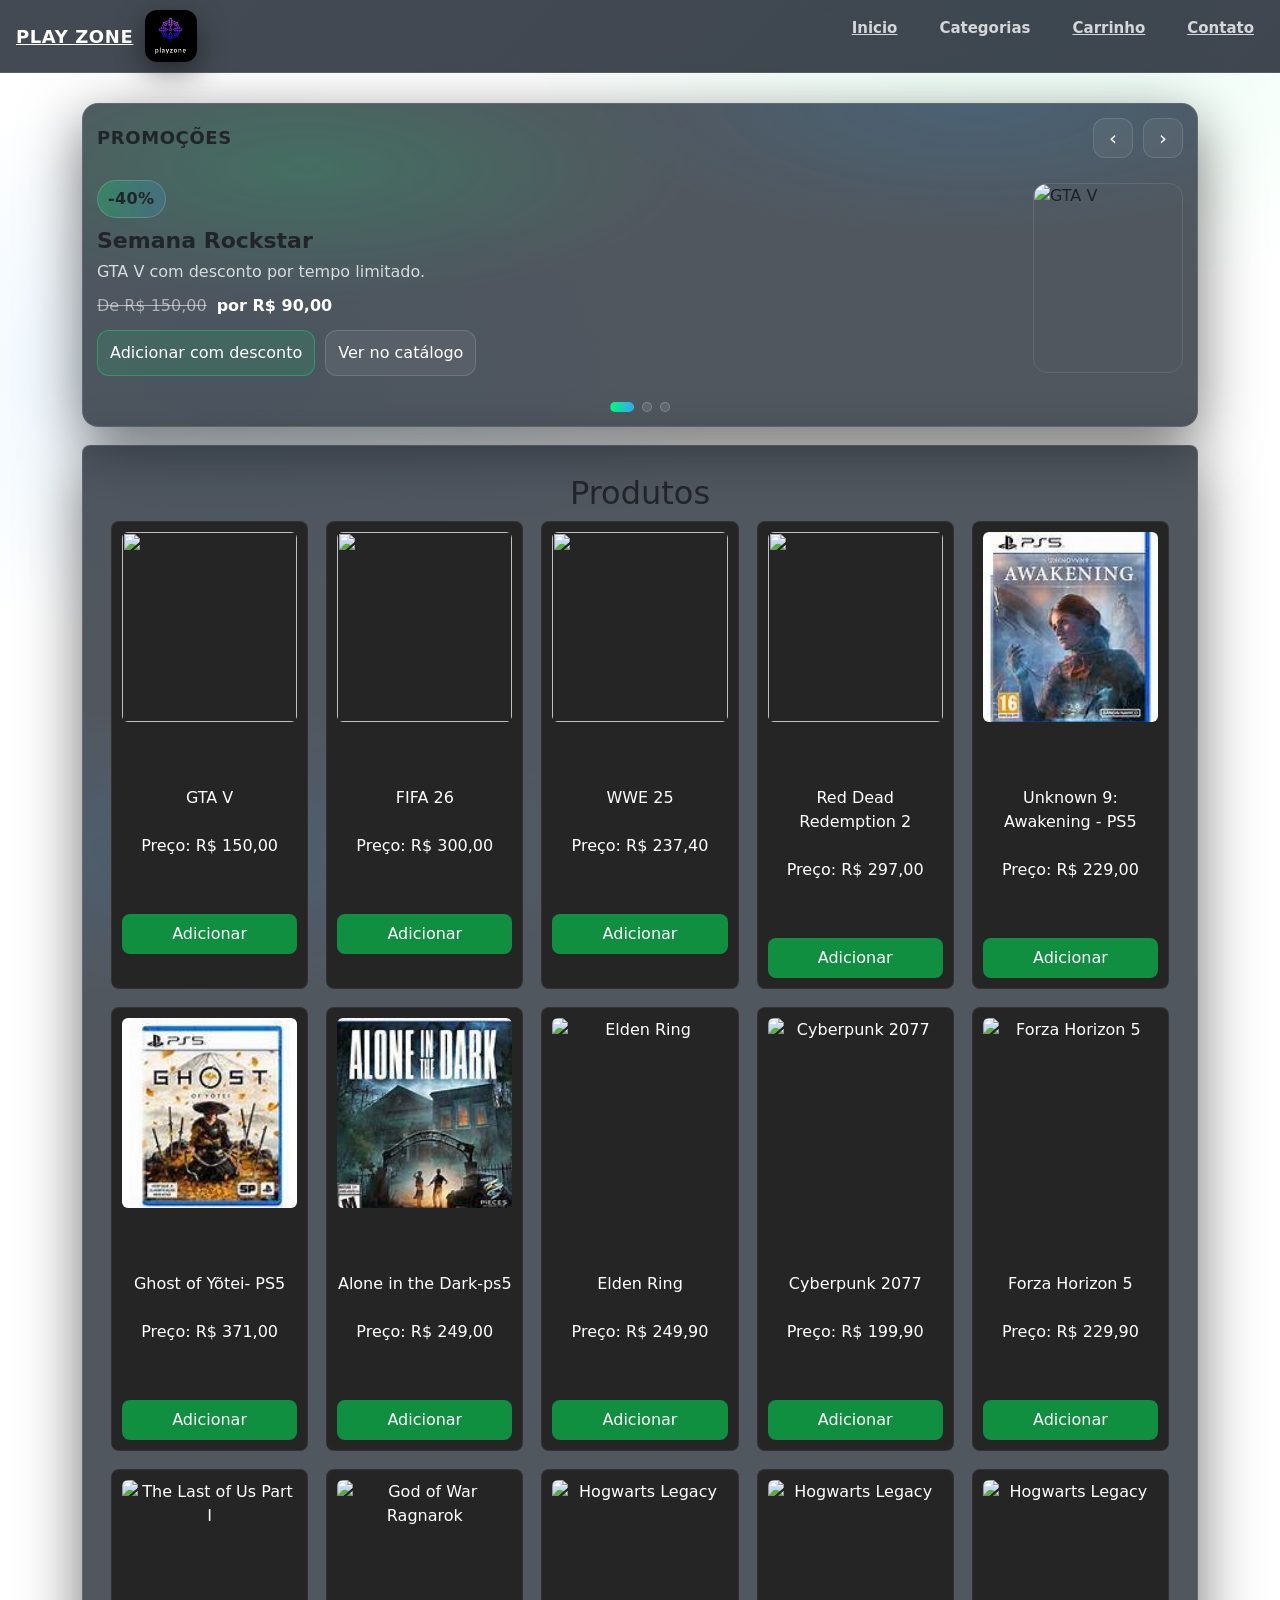
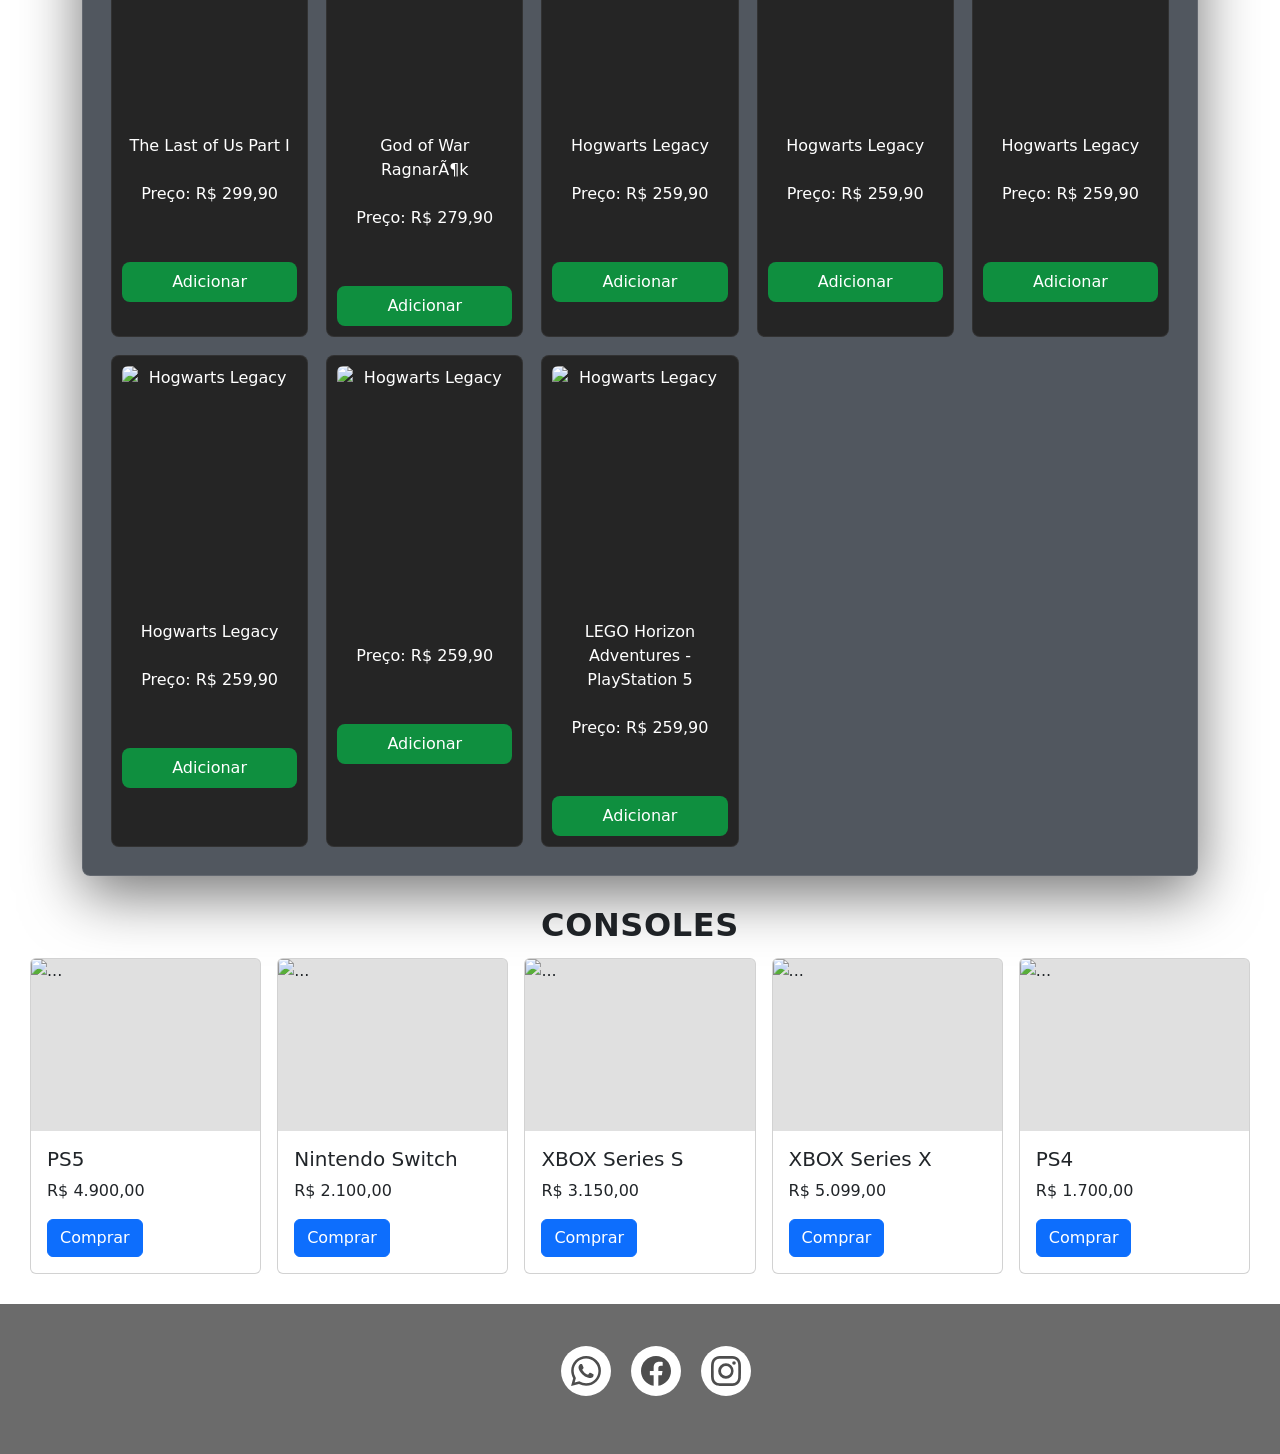
==== ativis.html @ 7864e2f7 "Iniciando" ====
<!DOCTYPE html>
<html lang="pt-BR">
<head>
<meta charset="UTF-8">
<title>GameStore</title>
<link rel="stylesheet" href="ativis.css">
<script defer src="cart.js"></script>
<script defer src="ativis.js" ></script>
<link href="https://cdn.jsdelivr.net/npm/bootstrap@5.3.8/dist/css/bootstrap.min.css" rel="stylesheet" integrity="sha384-sRIl4kxILFvY47J16cr9ZwB07vP4J8+LH7qKQnuqkuIAvNWLzeN8tE5YBujZqJLB" crossorigin="anonymous">
<script src="https://cdn.jsdelivr.net/npm/bootstrap@5.3.8/dist/js/bootstrap.bundle.min.js" integrity="sha384-FKyoEForCGlyvwx9Hj09JcYn3nv7wiPVlz7YYwJrWVcXK/BmnVDxM+D2scQbITxI" crossorigin="anonymous"></script>
</head>
<body>

<header class="header">
  <nav class="nav">
    
    <button class="Hamburger" type="button" aria-label="Abrir menu" aria-expanded="false" aria-controls="nav-list">
      <span></span>
      <span></span>
      <span></span>
    </button>

    <div class="brand">
      <a href="ativis.html" class="logo">Play Zone</a>
      <img class="logo2" src="WhatsApp Image 2026-03-19 at 15.00.08.jpeg" alt="Logo GameStore">
    </div>

    <ul class="nav-list" id="nav-list">
      <li><a href="ativis.html" class="nav-lista"><strong>Inicio</strong></a></li>
      <li class="nav-dropdown">
        <button class="nav-lista nav-dd-trigger" type="button" aria-expanded="false" aria-controls="cat-menu" aria-haspopup="menu">
          <strong>Categorias</strong>
        </button>
        <ul class="nav-dd" id="cat-menu" role="menu" aria-label="Categorias">
          <li role="none"><a role="menuitem" href="#produtos" class="nav-dd-item">Jogos</a></li>
          <li role="none"><a role="menuitem" href="#consoles" class="nav-dd-item">Consoles</a></li>
        </ul>
      </li>
      <li><a href="carrinho.html" class="nav-lista"><strong>Carrinho</strong> <span class="cart-badge" id="cartCount" aria-live="polite"></span></a></li>
      <li><a href="#" class="nav-lista"><strong>Contato</strong></a></li>
    </ul>

  </nav>
</header>


<main class="container">
  <div class="home-stack">
    <section class="promo" aria-label="Promoções" data-promo-carousel>
      <div class="promo-head">
        <h2 class="promo-title">Promo&ccedil;&otilde;es</h2>
        <div class="promo-controls">
          <button class="promo-nav" type="button" data-action="prev" aria-label="Promoção anterior">‹</button>
          <button class="promo-nav" type="button" data-action="next" aria-label="Próxima promoção">›</button>
        </div>
      </div>

      <div class="promo-viewport">
        <div class="promo-track">
          <article class="promo-slide" aria-roledescription="slide">
            <div class="promo-copy">
              <div class="promo-badge">-40%</div>
              <h3 class="promo-h">Semana Rockstar</h3>
              <p class="promo-p">GTA V com desconto por tempo limitado.</p>
              <p class="promo-price"><span class="promo-from">De R$ 150,00</span> <span class="promo-to">por R$ 90,00</span></p>
              <div class="promo-ctas">
                <button class="promo-cta" type="button" onclick="Cart.addItem('GTA V', 90)">Adicionar com desconto</button>
                <a class="promo-cta promo-cta-secondary" href="#produtos">Ver no cat&aacute;logo</a>
              </div>
            </div>
            <img class="promo-img" src="https://th.bing.com/th/id/OPHS.RJTm7oN3v298Fw474C474?w=172&h=220&c=17&pid=21.1" alt="GTA V" loading="lazy" />
          </article>

          <article class="promo-slide" aria-roledescription="slide">
            <div class="promo-copy">
              <div class="promo-badge">-25%</div>
              <h3 class="promo-h">Modo Competitivo</h3>
              <p class="promo-p">FIFA 26 na semana de lançamento.</p>
              <p class="promo-price"><span class="promo-from">De R$ 300,00</span> <span class="promo-to">por R$ 225,00</span></p>
              <div class="promo-ctas">
                <button class="promo-cta" type="button" onclick="Cart.addItem('FIFA 26', 225)">Adicionar com desconto</button>
                <a class="promo-cta promo-cta-secondary" href="#produtos">Ver no cat&aacute;logo</a>
              </div>
            </div>
            <img class="promo-img" src="https://th.bing.com/th/id/OPHS.1DvQjWfv28puPw474C474?w=170&h=220&c=17&pid=21.1" alt="FIFA 26" loading="lazy" />
          </article>

          <article class="promo-slide" aria-roledescription="slide">
            <div class="promo-copy">
              <div class="promo-badge">-50%</div>
              <h3 class="promo-h">Velho Oeste</h3>
              <p class="promo-p">Red Dead Redemption 2 com metade do pre&ccedil;o.</p>
              <p class="promo-price"><span class="promo-from">De R$ 297,00</span> <span class="promo-to">por R$ 148,50</span></p>
              <div class="promo-ctas">
                <button class="promo-cta" type="button" onclick="Cart.addItem('Red Dead Redemption 2', 148.5)">Adicionar com desconto</button>
                <a class="promo-cta promo-cta-secondary" href="#produtos">Ver no cat&aacute;logo</a>
              </div>
            </div>
            <img class="promo-img" src="https://www.bing.com/th?id=OPHS.H4OpGzPu4g7gfQ474C474" alt="Red Dead Redemption 2" loading="lazy" />
          </article>
        </div>
      </div>

      <div class="promo-dots" role="tablist" aria-label="Selecionar promoção">
        <button class="promo-dot" type="button" data-index="0" aria-label="Promoção 1" aria-current="true"></button>
        <button class="promo-dot" type="button" data-index="1" aria-label="Promoção 2"></button>
        <button class="promo-dot" type="button" data-index="2" aria-label="Promoção 3"></button>
      </div>
    </section>

    <section class="card" id="produtos">
        <h2>Produtos</h2>
        
        <div class="produtos">
        
        <div class="produto">
        <img src="https://th.bing.com/th/id/OPHS.RJTm7oN3v298Fw474C474?w=172&h=220&c=17&pid=21.1">
        <br> <br>
        <p>GTA V</p>
        <p>Preço: R$ 150,00</p>
        <br> 
        <button onclick="Cart.addItem('GTA V',150)" >Adicionar</button>
        </div>
        
        <div class="produto">
        <img src="https://th.bing.com/th/id/OPHS.1DvQjWfv28puPw474C474?w=170&h=220&c=17&pid=21.1">
        <br> <br>
        <p>FIFA 26</p>
        <p>Preço: R$ 300,00</p>
        <br>
        <button onclick="Cart.addItem('FIFA 26',300)">Adicionar</button>
        </div>
        
        <div class="produto">
        <img src="https://www.bing.com/th?id=OPHS.lLi7DupbcouinA474C474">
        <br> <br>
        <p>WWE 25</p>
        <p>Preço: R$ 237,40</p>
        <br> 
        <button onclick="Cart.addItem('WWE 25',237.40)">Adicionar</button>
        </div>
        
        <div class="produto">
        <img src="https://www.bing.com/th?id=OPHS.H4OpGzPu4g7gfQ474C474">
        <br> <br>
        <p>Red Dead Redemption 2</p>
        <p>Preço: R$ 297,00</p>
        <br> 
        <button onclick="Cart.addItem('Red Dead Redemption 2',297)">Adicionar</button>
        </div>
        

        <div class="produto">
            <img src="[data-uri]">
            <br> <br>
            <p> Unknown 9: Awakening - PS5</p>
            <p>Preço: R$ 229,00</p>
            <br> 
            <button onclick="Cart.addItem('Unknown 9: Awakening - PS5',229)">Adicionar</button>
            </div>


            <div class="produto">
                <img src="[data-uri]">
                <br> <br>
                <p> Ghost of Yõtei-
                     PS5</p>
                <p>Preço: R$ 371,00</p>
                <br> 
                <button onclick="Cart.addItem('Ghost of Yotei - PS5',371)">Adicionar</button>
                </div>



                <div class="produto">
                    <img src="[data-uri]">
                    <br> <br>
                    <p> Alone in the Dark-ps5</p>
                    <p>Preço: R$ 249,00</p>
                    <br> 
                    <button onclick="Cart.addItem('Alone in the Dark - PS5',249)">Adicionar</button>
                    </div>

                    <div class="produto">
                        <img src="https://th.bing.com/th/id/OPHS.FWSzVC7ac26D6Q474C474?w=248&h=248&o=5&pid=21.1" alt="Elden Ring" loading="lazy">
                        <br> <br>
                        <p>Elden Ring</p>
                        <p>Preço: R$ 249,90</p>
                        <br>
                        <button onclick="Cart.addItem('Elden Ring',249.9)">Adicionar</button>
                    </div>

                    <div class="produto">
                        <img src="https://th.bing.com/th/id/OPHS.QNupgrt8GrXCGA474C474?w=181&h=220&c=17&pid=21.1" alt="Cyberpunk 2077" loading="lazy">
                        <br> <br>
                        <p>Cyberpunk 2077</p>
                        <p>Preço: R$ 199,90</p>
                        <br>
                        <button onclick="Cart.addItem('Cyberpunk 2077',199.9)">Adicionar</button>
                    </div>

                    <div class="produto">
                        <img src="https://th.bing.com/th/id/OPHS.94vdGfs1CRT8Bw474C474?w=172&h=220&c=17&pid=21.1" alt="Forza Horizon 5" loading="lazy">
                        <br> <br>
                        <p>Forza Horizon 5</p>
                        <p>Preço: R$ 229,90</p>
                        <br>
                        <button onclick="Cart.addItem('Forza Horizon 5',229.9)">Adicionar</button>
                    </div>

                    <div class="produto">
                        <img src="https://th.bing.com/th/id/OPHS.qIrYIp75w0DZzQ474C474?w=181&h=220&c=17&pid=21.1" alt="The Last of Us Part I" loading="lazy">
                        <br> <br>
                        <p>The Last of Us Part I</p>
                        <p>Preço: R$ 299,90</p>
                        <br>
                        <button onclick="Cart.addItem('The Last of Us Part I',299.9)">Adicionar</button>
                    </div>

                    <div class="produto">
                        <img src="https://th.bing.com/th/id/OPHS.TacuCE4y0vRiBw474C474?w=248&h=248&c=17&o=5&pid=21.1" alt="God of War Ragnarok" loading="lazy">
                        <br> <br>
                        <p>God of War RagnarÃ¶k</p>
                        <p>Preço: R$ 279,90</p>
                        <br>
                        <button onclick="Cart.addItem('God of War Ragnarok',279.9)">Adicionar</button>
                    </div>

                    <div class="produto">
                        <img src="https://th.bing.com/th/id/OPHS.Qwj7oxAjKCLbDA474C474?w=174&h=220&c=17&pid=21.1" alt="Hogwarts Legacy" loading="lazy">
                        <br> <br>
                        <p>Hogwarts Legacy</p>
                        <p>Preço: R$ 259,90</p>
                        <br>
                        <button onclick="Cart.addItem('Hogwarts Legacy',259.9)">Adicionar</button>
                    </div>


                    <div class="produto">
                      <img src="https://th.bing.com/th/id/OPHS.KfakAoEcLrdItA474C474?w=165&h=208&c=17&pid=21.1" alt="Hogwarts Legacy" loading="lazy">
                      <br> <br>
                      <p>Hogwarts Legacy</p>
                      <p>Preço: R$ 259,90</p>
                      <br>
                      <button onclick="Cart.addItem('Hogwarts Legacy',259.9)">Adicionar</button>
                  </div>

                    
                  <div class="produto">
                    <img src="https://m.media-amazon.com/images/I/81h2WhI4dtL._AC_SX679_.jpg" alt="Hogwarts Legacy" loading="lazy">
                    <br> <br>
                    <p>Hogwarts Legacy</p>
                    <p>Preço: R$ 259,90</p>
                    <br>
                    <button onclick="Cart.addItem('Hogwarts Legacy',259.9)">Adicionar</button>
                </div>


                <div class="produto">
                  <img src="https://th.bing.com/th/id/OPHS.DYVqiKjwjYZAyg474C474?w=171&h=220&c=17&pid=21.1" alt="Hogwarts Legacy" loading="lazy">
                  <br> <br>
                  <p>Hogwarts Legacy</p>
                  <p>Preço: R$ 259,90</p>
                  <br>
                  <button onclick="Cart.addItem('Hogwarts Legacy',259.9)">Adicionar</button>
              </div>

              <div class="produto">
                <img src="https://th.bing.com/th?id=OPHS.EVWii%2fNp02npCA474C474&w=170&h=220&c=17&pid=21.1" alt="Hogwarts Legacy" loading="lazy">
                <br> <br>
                <p> </p>
                <p>Preço: R$ 259,90</p>
                <br>
                <button onclick="Cart.addItem('Hogwarts Legacy',259.9)">Adicionar</button>
            </div>


            <div class="produto">
              <img src="https://th.bing.com/th/id/OPHS.ELbAVEhWy1vHMA474C474?w=172&h=220&c=17&pid=21.1" alt="Hogwarts Legacy" loading="lazy">
              <br> <br>
              <p>LEGO Horizon Adventures - PlayStation 5</p>
              <p>Preço: R$ 259,90</p>
              <br>
              <button onclick="Cart.addItem('Hogwarts Legacy',259.9)">Adicionar</button>
          </div>




        </div>
        </section>
  </div>
    </main>
    


<section class="consoles" id="consoles">
  <div class="consoles-inner">
  <h2 class="consoles-title">Consoles</h2>

  <div class="consoles-grid">
  <div class="card">
    <img src="https://m.media-amazon.com/images/I/51z1MC364oL._AC_SX679_.jpg" class="card-img-top" alt="...">
    <div class="card-body">
      <h5 class="card-title">PS5</h5>
      <p class="card-text">R$ 4.900,00</p>
      <a href="#" class="btn btn-primary console-buy">Comprar</a>
    </div>
  </div>

  <div class="card">
    <img src="https://m.magazineluiza.com.br/a-static/420x420/console-nintendo-switch-v2-32gb-edicao-mario-bros-wonder-3-meses-assinatura-nintendo-online/esh0p/2067/c48ec43bd60d2ffeeb8990135bcdb0f6.jpeg" class="card-img-top" alt="...">
    <div class="card-body">
      <h5 class="card-title">Nintendo Switch</h5>
      <p class="card-text">R$ 2.100,00</p>
      <a href="#" class="btn btn-primary console-buy">Comprar</a>
    </div>
  </div>


  <div class="card">
    <img src="https://tse1.mm.bing.net/th/id/OIP.qU8rus6t1LAG_-EkGO4fngHaHa?rs=1&pid=ImgDetMain&o=7&rm=3" class="card-img-top" alt="...">
    <div class="card-body">
      <h5 class="card-title">XBOX Series S</h5>
      <p class="card-text">R$ 3.150,00</p>
      <a href="#" class="btn btn-primary console-buy">Comprar</a>
    </div>
  </div>

  <div class="card">
    <img src="https://m.media-amazon.com/images/I/512ulOXnvYL._AC_SX679_.jpg" class="card-img-top" alt="...">
    <div class="card-body">
      <h5 class="card-title">XBOX Series X</h5>
      <p class="card-text">R$ 5.099,00</p>
      <a href="#" class="btn btn-primary console-buy">Comprar</a>
    </div>
  </div>

  <div class="card">
    <img src="https://tse2.mm.bing.net/th/id/OIP.hRAMWGqIYt8NfbNsckcd0AHaD4?rs=1&pid=ImgDetMain&o=7&rm=3" class="card-img-top" alt="...">
    <div class="card-body">
      <h5 class="card-title">PS4</h5>
      <p class="card-text">R$ 1.700,00</p>
      <a href="#" class="btn btn-primary console-buy">Comprar</a>
    </div>
  </div>
  </div>
  </div>
</section>









    <footer class="footer">


      <ul class="example-2">
        <li class="icon-content">
          <a
            data-social="whatsapp"
            aria-label="Whatsapp"
            href="https://api.whatsapp.com/send?phone=+112067101079&amp;text=Save%20this%20to%20your%20Favorites%20-%20@wilsondesouza"
          >
            <div class="filled"></div>
            <svg
              xml:space="preserve"
              viewBox="0 0 24 24"
              class="bi bi-whatsapp"
              fill="currentColor"
              height="24"
              width="24"
              xmlns="http://www.w3.org/2000/svg"
            >
              <path
                fill="currentColor"
                d="M17.472 14.382c-.297-.149-1.758-.867-2.03-.967-.273-.099-.471-.148-.67.15-.197.297-.767.966-.94 1.164-.173.199-.347.223-.644.075-.297-.15-1.255-.463-2.39-1.475-.883-.788-1.48-1.761-1.653-2.059-.173-.297-.018-.458.13-.606.134-.133.298-.347.446-.52.149-.174.198-.298.298-.497.099-.198.05-.371-.025-.52-.075-.149-.669-1.612-.916-2.207-.242-.579-.487-.5-.669-.51-.173-.008-.371-.01-.57-.01-.198 0-.52.074-.792.372-.272.297-1.04 1.016-1.04 2.479 0 1.462 1.065 2.875 1.213 3.074.149.198 2.096 3.2 5.077 4.487.709.306 1.262.489 1.694.625.712.227 1.36.195 1.871.118.571-.085 1.758-.719 2.006-1.413.248-.694.248-1.289.173-1.413-.074-.124-.272-.198-.57-.347m-5.421 7.403h-.004a9.87 9.87 0 01-5.031-1.378l-.361-.214-3.741.982.998-3.648-.235-.374a9.86 9.86 0 01-1.51-5.26c.001-5.45 4.436-9.884 9.888-9.884 2.64 0 5.122 1.03 6.988 2.898a9.825 9.825 0 012.893 6.994c-.003 5.45-4.437 9.884-9.885 9.884m8.413-18.297A11.815 11.815 0 0012.05 0C5.495 0 .16 5.335.157 11.892c0 2.096.547 4.142 1.588 5.945L.057 24l6.305-1.654a11.882 11.882 0 005.683 1.448h.005c6.554 0 11.89-5.335 11.893-11.893a11.821 11.821 0 00-3.48-8.413Z"
              ></path>
            </svg>
          </a>
          <div class="tooltip">Whatsapp</div>
        </li>
        <li class="icon-content">
          <a
            data-social="facebook"
            aria-label="Facebook"
            href="https://www.facebook.com/"
          >
            <div class="filled"></div>
            <svg
              xml:space="preserve"
              viewBox="0 0 24 24"
              class="bi bi-facbook"
              fill="currentColor"
              height="24"
              width="24"
              xmlns="http://www.w3.org/2000/svg"
            >
              <path
                fill="currentColor"
                d="M23.9981 11.9991C23.9981 5.37216 18.626 0 11.9991 0C5.37216 0 0 5.37216 0 11.9991C0 17.9882 4.38789 22.9522 10.1242 23.8524V15.4676H7.07758V11.9991H10.1242V9.35553C10.1242 6.34826 11.9156 4.68714 14.6564 4.68714C15.9692 4.68714 17.3424 4.92149 17.3424 4.92149V7.87439H15.8294C14.3388 7.87439 13.8739 8.79933 13.8739 9.74824V11.9991H17.2018L16.6698 15.4676H13.8739V23.8524C19.6103 22.9522 23.9981 17.9882 23.9981 11.9991Z"
              ></path>
            </svg>
          </a>
          <div class="tooltip">Facebook</div>
        </li>
        <li class="icon-content">
          <a
            data-social="instagram"
            aria-label="Instagram"
            href="https://www.instagram.com/"
          >
            <div class="filled"></div>
            <svg
              xml:space="preserve"
              viewBox="0 0 16 16"
              class="bi bi-instagram"
              fill="currentColor"
              height="16"
              width="16"
              xmlns="http://www.w3.org/2000/svg"
            >
              <path
                fill="currentColor"
                d="M8 0C5.829 0 5.556.01 4.703.048 3.85.088 3.269.222 2.76.42a3.9 3.9 0 0 0-1.417.923A3.9 3.9 0 0 0 .42 2.76C.222 3.268.087 3.85.048 4.7.01 5.555 0 5.827 0 8.001c0 2.172.01 2.444.048 3.297.04.852.174 1.433.372 1.942.205.526.478.972.923 1.417.444.445.89.719 1.416.923.51.198 1.09.333 1.942.372C5.555 15.99 5.827 16 8 16s2.444-.01 3.298-.048c.851-.04 1.434-.174 1.943-.372a3.9 3.9 0 0 0 1.416-.923c.445-.445.718-.891.923-1.417.197-.509.332-1.09.372-1.942C15.99 10.445 16 10.173 16 8s-.01-2.445-.048-3.299c-.04-.851-.175-1.433-.372-1.941a3.9 3.9 0 0 0-.923-1.417A3.9 3.9 0 0 0 13.24.42c-.51-.198-1.092-.333-1.943-.372C10.443.01 10.172 0 7.998 0zm-.717 1.442h.718c2.136 0 2.389.007 3.232.046.78.035 1.204.166 1.486.275.373.145.64.319.92.599s.453.546.598.92c.11.281.24.705.275 1.485.039.843.047 1.096.047 3.231s-.008 2.389-.047 3.232c-.035.78-.166 1.203-.275 1.485a2.5 2.5 0 0 1-.599.919c-.28.28-.546.453-.92.598-.28.11-.704.24-1.485.276-.843.038-1.096.047-3.232.047s-2.39-.009-3.233-.047c-.78-.036-1.203-.166-1.485-.276a2.5 2.5 0 0 1-.92-.598 2.5 2.5 0 0 1-.6-.92c-.109-.281-.24-.705-.275-1.485-.038-.843-.046-1.096-.046-3.233s.008-2.388.046-3.231c.036-.78.166-1.204.276-1.486.145-.373.319-.64.599-.92s.546-.453.92-.598c.282-.11.705-.24 1.485-.276.738-.034 1.024-.044 2.515-.045zm4.988 1.328a.96.96 0 1 0 0 1.92.96.96 0 0 0 0-1.92m-4.27 1.122a4.109 4.109 0 1 0 0 8.217 4.109 4.109 0 0 0 0-8.217m0 1.441a2.667 2.667 0 1 1 0 5.334 2.667 2.667 0 0 1 0-5.334"
              ></path>
            </svg>
          </a>
          <div class="tooltip">Instagram</div>
        </li>
      </ul>
      

    </footer>
</body>
</html>
---- ativis.css ----
:root {
  --bg: #121212;
  --text: #ffffff;
  --muted: rgba(255, 255, 255, 0.78);
  --stroke: rgba(255, 255, 255, 0.12);
  --panel: rgba(15, 23, 34, 0.78);
  --panel-strong: rgba(11, 18, 32, 0.96);
  --neon: #00ff75;
  --neon2: #37a5ff;
  --shadow: 0 18px 60px rgba(0, 0, 0, 0.55);
  --radius: 14px;
}

* {
  margin: 0;
  padding: 0;
  box-sizing: border-box;
}

body {
  font-family: Arial, Helvetica, sans-serif;
  margin: 0;
  color: var(--text);
  background:
    radial-gradient(900px 520px at 18% 12%, rgba(55, 165, 255, 0.10), transparent 55%),
    radial-gradient(900px 520px at 80% 0%, rgba(0, 255, 117, 0.08), transparent 60%),
    var(--bg);
}

a {
  color: inherit;
  text-decoration: none;
}

/* Header / Nav (gaming look) */
.header {
  position: sticky;
  top: 0;
  z-index: 50;
  padding-inline: 16px;
  background: linear-gradient(135deg, var(--panel), rgba(11, 18, 32, 0.78));
  border-bottom: 1px solid var(--stroke);
  backdrop-filter: blur(12px);
}

.nav {
  max-width: 1280px;
  height: 72px;
  margin-inline: auto;
  display: flex;
  align-items: center;
  gap: 12px;
}

.brand {
  display: flex;
  align-items: center;
  gap: 12px;
  margin-right: auto;
  min-width: 0;
}

.logo {
  font-size: 18px;
  font-weight: 800;
  letter-spacing: 0.6px;
  text-transform: uppercase;
  color: var(--text);
  white-space: nowrap;
}

.logo2 {
  width: 52px;
  height: 52px;
  border-radius: 12px;
  box-shadow: 0 10px 30px rgba(0, 0, 0, 0.45);
  object-fit: cover;
}

.nav-list {
  display: flex;
  align-items: center;
  gap: 22px;
  list-style: none;
}

/* Dropdown (Categorias) */
.nav-dropdown {
  position: relative;
}

.nav-dd-trigger {
  appearance: none;
  border: 0;
  background: transparent;
  cursor: pointer;
}

.nav-dd {
  position: absolute;
  top: calc(100% + 10px);
  left: 0;
  z-index: 70;
  min-width: 220px;
  padding: 8px;
  margin: 0;
  list-style: none;
  border-radius: 14px;
  border: 1px solid var(--stroke);
  background: linear-gradient(180deg, var(--panel-strong), rgba(15, 23, 34, 0.96));
  box-shadow: var(--shadow);
  display: none;
}

.nav-dd-item {
  display: block;
  padding: 10px 10px;
  border-radius: 10px;
  color: var(--muted);
  transition: background 160ms ease, color 160ms ease;
}

.nav-dd-item:hover {
  color: var(--text);
  background: rgba(255, 255, 255, 0.06);
}

.nav-dropdown.is-open .nav-dd {
  display: block;
}

.nav-lista {
  position: relative;
  font-size: 15px;
  color: var(--muted);
  padding: 10px 10px;
  border-radius: 10px;
  transition: color 160ms ease, background 160ms ease, border-color 160ms ease;
}

.nav-lista:hover {
  color: var(--text);
  background: rgba(255, 255, 255, 0.06);
}

.nav-lista::after {
  content: "";
  position: absolute;
  left: 10px;
  right: 10px;
  bottom: 6px;
  height: 2px;
  background: linear-gradient(90deg, transparent, var(--neon), var(--neon2), transparent);
  opacity: 0;
  transform: translateY(2px);
  transition: opacity 160ms ease, transform 160ms ease;
}

.nav-lista:hover::after {
  opacity: 1;
  transform: translateY(0);
}

.cart-badge {
  display: none;
  margin-left: 8px;
  min-width: 18px;
  height: 18px;
  padding: 0 6px;
  border-radius: 999px;
  align-items: center;
  justify-content: center;
  font-size: 12px;
  font-weight: 900;
  line-height: 18px;
  color: #07120c;
  background: linear-gradient(90deg, var(--neon), var(--neon2));
  box-shadow: 0 8px 24px rgba(0, 0, 0, 0.45);
  vertical-align: middle;
}

.cart-badge.is-visible {
  display: inline-flex;
}

/* Hamburger button */
.Hamburger {
  display: none; /* visible only on mobile */
  width: 44px;
  height: 44px;
  border-radius: 12px;
  border: 1px solid var(--stroke);
  background: rgba(255, 255, 255, 0.04);
  cursor: pointer;
  position: relative;
  flex: 0 0 auto;
}

.Hamburger:hover {
  border-color: rgba(0, 255, 117, 0.35);
  box-shadow: 0 0 0 4px rgba(0, 255, 117, 0.08);
}

.Hamburger:focus-visible {
  outline: none;
  box-shadow: 0 0 0 4px rgba(55, 165, 255, 0.18);
  border-color: rgba(55, 165, 255, 0.45);
}

.Hamburger span {
  display: block;
  position: absolute;
  left: 11px;
  right: 11px;
  height: 2px;
  border-radius: 999px;
  background: linear-gradient(90deg, var(--neon), var(--neon2));
  transition: transform 200ms ease, opacity 160ms ease, top 200ms ease;
}

.Hamburger span:nth-child(1) { top: 14px; }
.Hamburger span:nth-child(2) { top: 21px; }
.Hamburger span:nth-child(3) { top: 28px; }

/* Backdrop (visual only; click-outside is handled by JS) */
.nav::after {
  content: "";
  position: fixed;
  inset: 0;
  background: rgba(0, 0, 0, 0.55);
  backdrop-filter: blur(6px);
  opacity: 0;
  pointer-events: none;
  transition: opacity 180ms ease;
}

.nav.active::after {
  opacity: 1;
  pointer-events: auto;
}

@media (max-width: 900px) {
  .Hamburger {
    display: inline-flex;
    align-items: center;
    justify-content: center;
    z-index: 60;
  }

  .logo2 {
    width: 46px;
    height: 46px;
  }

  .nav-list {
    position: fixed;
    top: 0;
    right: 0;
    height: 100vh;
    width: min(360px, 86vw);
    padding: 92px 18px 18px;
    flex-direction: column;
    align-items: stretch;
    gap: 10px;
    background: linear-gradient(180deg, var(--panel-strong), rgba(15, 23, 34, 0.94));
    border-left: 1px solid var(--stroke);
    box-shadow: var(--shadow);
    transform: translateX(102%);
    transition: transform 220ms cubic-bezier(0.2, 0.9, 0.2, 1);
  }

  .nav-dd {
    position: static;
    min-width: 0;
    margin-top: 6px;
    display: none;
  }

  .nav-dropdown.is-open .nav-dd {
    display: block;
  }

  .nav-lista {
    font-size: 16px;
    padding: 14px 12px;
    border: 1px solid rgba(255, 255, 255, 0.06);
    background: rgba(255, 255, 255, 0.03);
  }

  .nav.active .nav-list {
    transform: translateX(0);
  }

  .nav.active .Hamburger span:nth-child(1) {
    top: 21px;
    transform: rotate(45deg);
  }

  .nav.active .Hamburger span:nth-child(2) {
    opacity: 0;
  }

  .nav.active .Hamburger span:nth-child(3) {
    top: 21px;
    transform: rotate(-45deg);
  }
}

@media (max-width: 520px) {
  .logo {
    font-size: 16px;
    letter-spacing: 0.4px;
  }
}

/* Layout */
.container {
  display: flex;
  justify-content: center;
  width: 100%;
  max-width: 1320px; /* override do Bootstrap container para caber mais cards */
  margin-inline: auto;
  padding: 30px;
}

.home-stack {
  width: min(1200px, 100%);
  display: flex;
  flex-direction: column;
  gap: 18px;
}

section.card {
  background:
    radial-gradient(700px 240px at 10% 20%, rgba(55, 165, 255, 0.10), transparent 60%),
    rgba(15, 23, 34, 0.72);
  padding: 28px;
  width: 100%;
  border-radius: 8px;
  border: 1px solid rgba(255, 255, 255, 0.10);
  box-shadow: var(--shadow);
}

section.card h2 {
  text-align: center;
}

/* Consoles */
.consoles {
  width: 100%;
  padding: 0 16px 30px;
}

.consoles-inner {
  max-width: 1320px;
  margin-inline: auto;
  padding: 0 14px;
}

.consoles-title {
  margin: 0 0 14px;
  text-align: center;
  font-weight: 900;
  letter-spacing: 0.6px;
  text-transform: uppercase;
}

.consoles-grid {
  display: grid;
  grid-template-columns: repeat(auto-fit, minmax(220px, 1fr));
  gap: 16px;
}

.consoles .card {
  height: 100%;
}

.consoles .card-img-top {
  aspect-ratio: 4 / 3;
  object-fit: contain;
  background: rgba(0, 0, 0, 0.12);
}

/* Promo carousel */
.promo {
  width: 100%;
  border-radius: 16px;
  border: 1px solid rgba(255, 255, 255, 0.10);
  background:
    radial-gradient(700px 240px at 20% 20%, rgba(0, 255, 117, 0.14), transparent 55%),
    radial-gradient(700px 240px at 80% 0%, rgba(55, 165, 255, 0.14), transparent 55%),
    rgba(15, 23, 34, 0.72);
  box-shadow: var(--shadow);
  overflow: hidden;
}

.promo-head {
  display: flex;
  align-items: center;
  justify-content: space-between;
  padding: 14px 14px 0;
  gap: 12px;
}

.promo-title {
  margin: 0;
  font-size: 18px;
  font-weight: 900;
  letter-spacing: 0.6px;
  text-transform: uppercase;
}

.promo-controls {
  display: flex;
  gap: 10px;
}

.promo-nav {
  width: 40px;
  height: 40px;
  border-radius: 12px;
  border: 1px solid var(--stroke);
  background: rgba(255, 255, 255, 0.05);
  color: var(--text);
  cursor: pointer;
  font-size: 20px;
  line-height: 1;
}

.promo-nav:hover {
  border-color: rgba(0, 255, 117, 0.35);
  box-shadow: 0 0 0 4px rgba(0, 255, 117, 0.08);
}

.promo-viewport {
  overflow: hidden;
}

.promo-track {
  display: flex;
  transform: translateX(0%);
  transition: transform 420ms cubic-bezier(0.2, 0.9, 0.2, 1);
}

.promo-slide {
  min-width: 100%;
  display: grid;
  grid-template-columns: 1fr 150px;
  align-items: center;
  gap: 14px;
  padding: 16px 14px 10px;
}

.promo-copy {
  padding: 6px 6px 6px 0;
}

.promo-badge {
  display: inline-flex;
  align-items: center;
  justify-content: center;
  padding: 6px 10px;
  border-radius: 999px;
  font-weight: 900;
  letter-spacing: 0.4px;
  background: linear-gradient(90deg, rgba(0, 255, 117, 0.22), rgba(55, 165, 255, 0.18));
  border: 1px solid rgba(255, 255, 255, 0.16);
  width: fit-content;
  margin-bottom: 10px;
}

.promo-h {
  margin: 0 0 6px;
  font-size: 22px;
  font-weight: 900;
}

.promo-p {
  margin: 0 0 10px;
  color: rgba(255, 255, 255, 0.78);
}

.promo-price {
  margin: 0 0 12px;
  display: flex;
  gap: 10px;
  flex-wrap: wrap;
  align-items: baseline;
}

.promo-from {
  color: rgba(255, 255, 255, 0.55);
  text-decoration: line-through;
}

.promo-to {
  color: var(--text);
  font-weight: 900;
}

.promo-cta {
  display: inline-flex;
  align-items: center;
  justify-content: center;
  padding: 10px 12px;
  border-radius: 12px;
  border: 1px solid rgba(0, 255, 117, 0.35);
  background: rgba(0, 255, 117, 0.10);
  color: var(--text);
  text-decoration: none;
  cursor: pointer;
}

.promo-cta:hover {
  border-color: rgba(55, 165, 255, 0.55);
  box-shadow: 0 0 0 4px rgba(55, 165, 255, 0.12);
}

.promo-ctas {
  display: flex;
  gap: 10px;
  flex-wrap: wrap;
}

.promo-cta-secondary {
  border-color: rgba(255, 255, 255, 0.14);
  background: rgba(255, 255, 255, 0.06);
}

.promo-cta-secondary:hover {
  border-color: rgba(255, 255, 255, 0.22);
  box-shadow: 0 0 0 4px rgba(255, 255, 255, 0.06);
}

.promo-img {
  width: 150px;
  height: 190px;
  object-fit: cover;
  border-radius: 14px;
  border: 1px solid rgba(255, 255, 255, 0.10);
  filter: saturate(1.05) contrast(1.05);
}

.promo-dots {
  display: flex;
  gap: 8px;
  padding: 10px 14px 14px;
  justify-content: center;
}

.promo-dot {
  width: 10px;
  height: 10px;
  border-radius: 999px;
  border: 1px solid rgba(255, 255, 255, 0.22);
  background: rgba(255, 255, 255, 0.10);
  cursor: pointer;
}

.promo-dot[aria-current="true"] {
  width: 24px;
  background: linear-gradient(90deg, var(--neon), var(--neon2));
  border-color: rgba(255, 255, 255, 0.0);
}

@media (max-width: 520px) {
  .promo-slide {
    grid-template-columns: 1fr;
  }

  .promo-img {
    width: 100%;
    height: 180px;
  }
}

/* Products */
.produtos {
  display: grid;
  grid-template-columns: repeat(auto-fit, minmax(170px, 1fr));
  gap: 18px;
  color: white;

}

.produto {
  background-color: #252525;
  padding: 10px;
  border-radius: 8px;
  text-align: center;
  border: 1px solid rgba(255, 255, 255, 0.06);
  display: flex;
  flex-direction: column;
  gap: 8px;
  color: white;
}

.produto img {
  width: 100%;
  height: 190px;
  object-fit: cover;
  border-radius: 6px;
}

.produto button {
  width: 100%;
  padding: 8px;
  background-color: #0f8f3f;
  border: none;
  border-radius: 8px;
  color: white;
  cursor: pointer;
  transition: filter 160ms ease, background 160ms ease;
}

.produto button:hover {
  background-color: #6b2cff;
  filter: drop-shadow(0 0 10px rgba(107, 44, 255, 0.35));
}

ul {
  list-style: none;
}

.example-2 {
  display: flex;
  justify-content: center;
  align-items: center;
}
.example-2 .icon-content {
  margin: 0 10px;
  position: relative;
}
.example-2 .icon-content .tooltip {
  position: absolute;
  top: -30px;
  left: 50%;
  transform: translateX(-50%);
  color: #fff;
  padding: 6px 10px;
  border-radius: 5px;
  opacity: 0;
  visibility: hidden;
  font-size: 14px;
  transition: all 0.3s ease;
}
.example-2 .icon-content:hover .tooltip {
  opacity: 1;
  visibility: visible;
  top: -50px;
}
.example-2 .icon-content a {
  position: relative;
  overflow: hidden;
  display: flex;
  justify-content: center;
  align-items: center;
  width: 50px;
  height: 50px;
  border-radius: 50%;
  color: #4d4d4d;
  background-color: #fff;
  transition: all 0.3s ease-in-out;
}
.example-2 .icon-content a:hover {
  box-shadow: 3px 2px 45px 0px rgb(255, 254, 254);
}
.example-2 .icon-content a svg {
  position: relative;
  z-index: 1;
  width: 30px;
  height: 30px;
}
.example-2 .icon-content a:hover {
  color: white;
}
.example-2 .icon-content a .filled {
  position: absolute;
  top: auto;
  bottom: 0;
  left: 0;
  width: 100%;
  height: 0;
  background-color: #000;
  transition: all 0.3s ease-in-out;
}
.example-2 .icon-content a:hover .filled {
  height: 100%;
}

.example-2 .icon-content a[data-social="whatsapp"] .filled,
.example-2 .icon-content a[data-social="whatsapp"] ~ .tooltip {
  background-color: #128c7e;
}

.example-2 .icon-content a[data-social="facebook"] .filled,
.example-2 .icon-content a[data-social="facebook"] ~ .tooltip {
  background-color: #3b5998;
}
.example-2 .icon-content a[data-social="instagram"] .filled,
.example-2 .icon-content a[data-social="instagram"] ~ .tooltip {
  background: linear-gradient(
    45deg,
    #405de6,
    #5b51db,
    #b33ab4,
    #c135b4,
    #e1306c,
    #fd1f1f
  );
}
.example-2 .icon-content a[data-social="youtube"] .filled,
.example-2 .icon-content a[data-social="youtube"] ~ .tooltip {
  background-color: #ff0000;
}

.footer{
display: flex;
justify-content: center;
  background-color: #6b6b6b;
height: 150px;

}
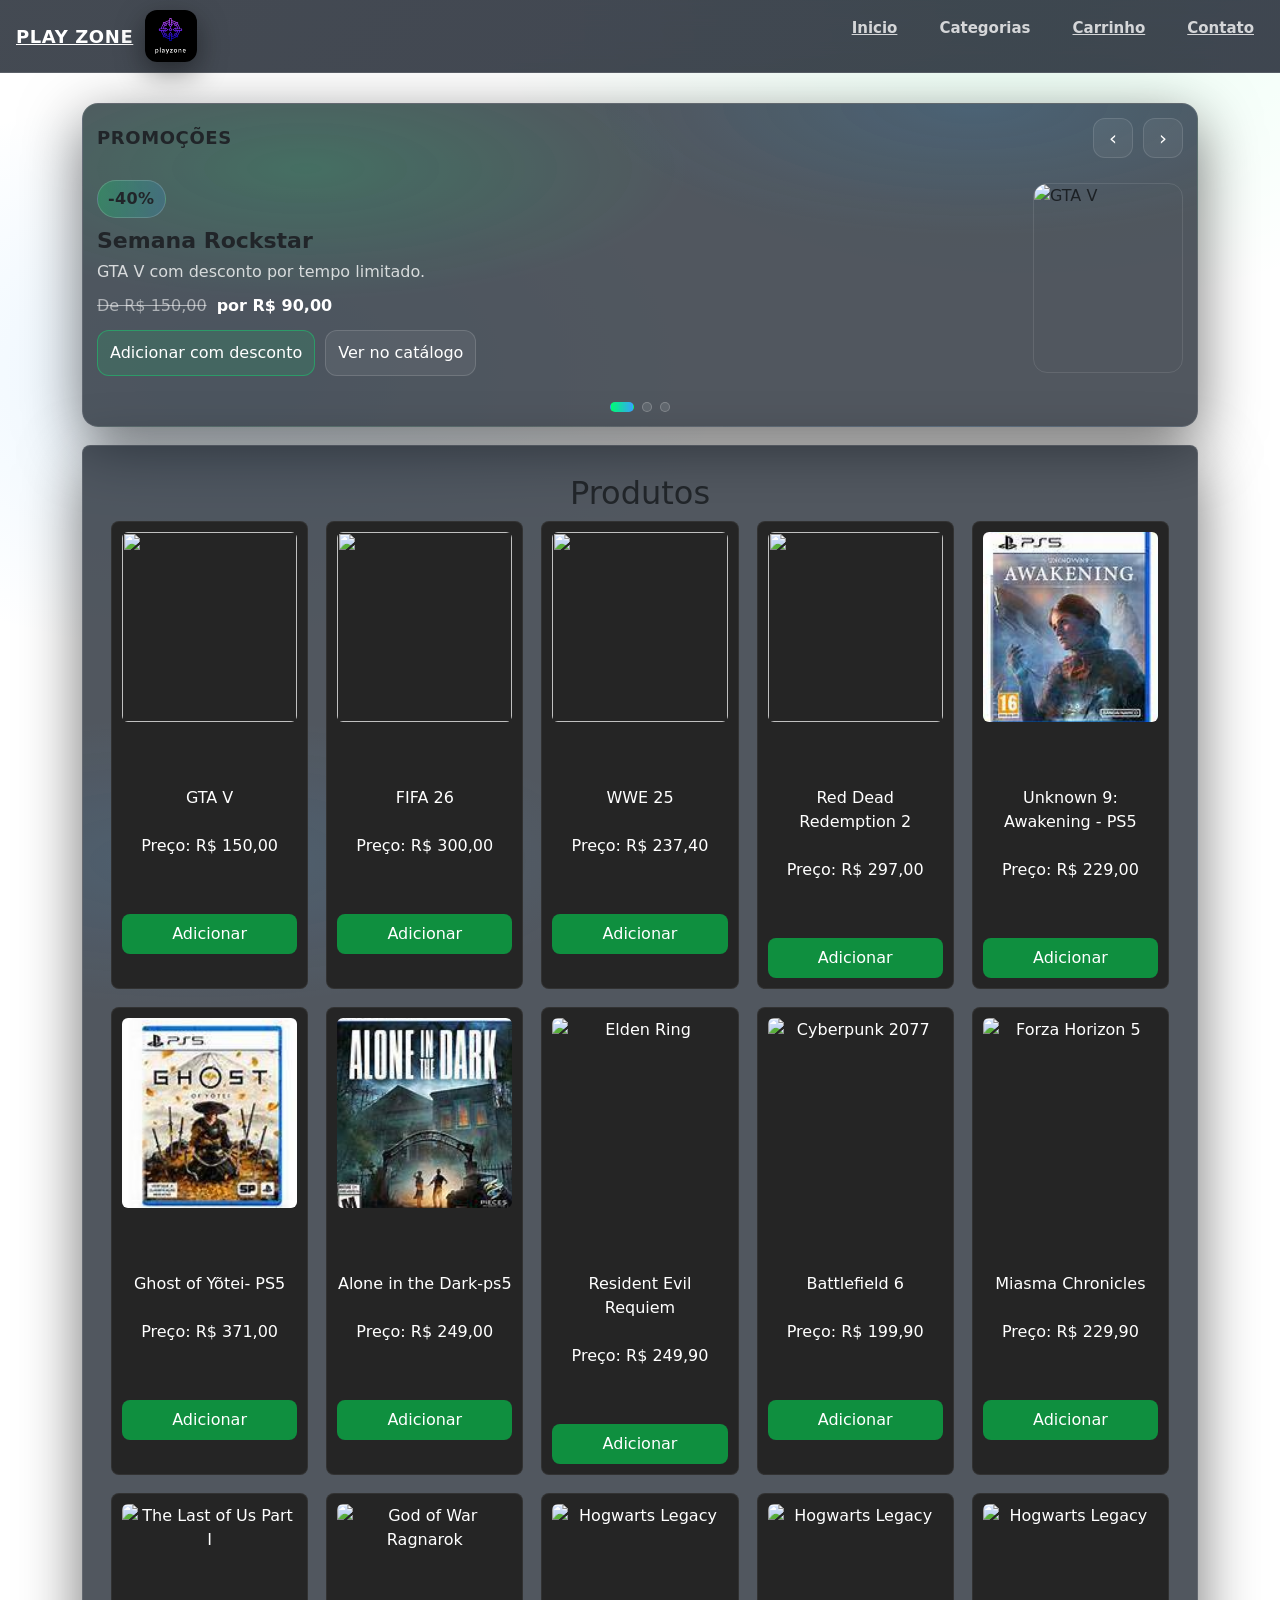
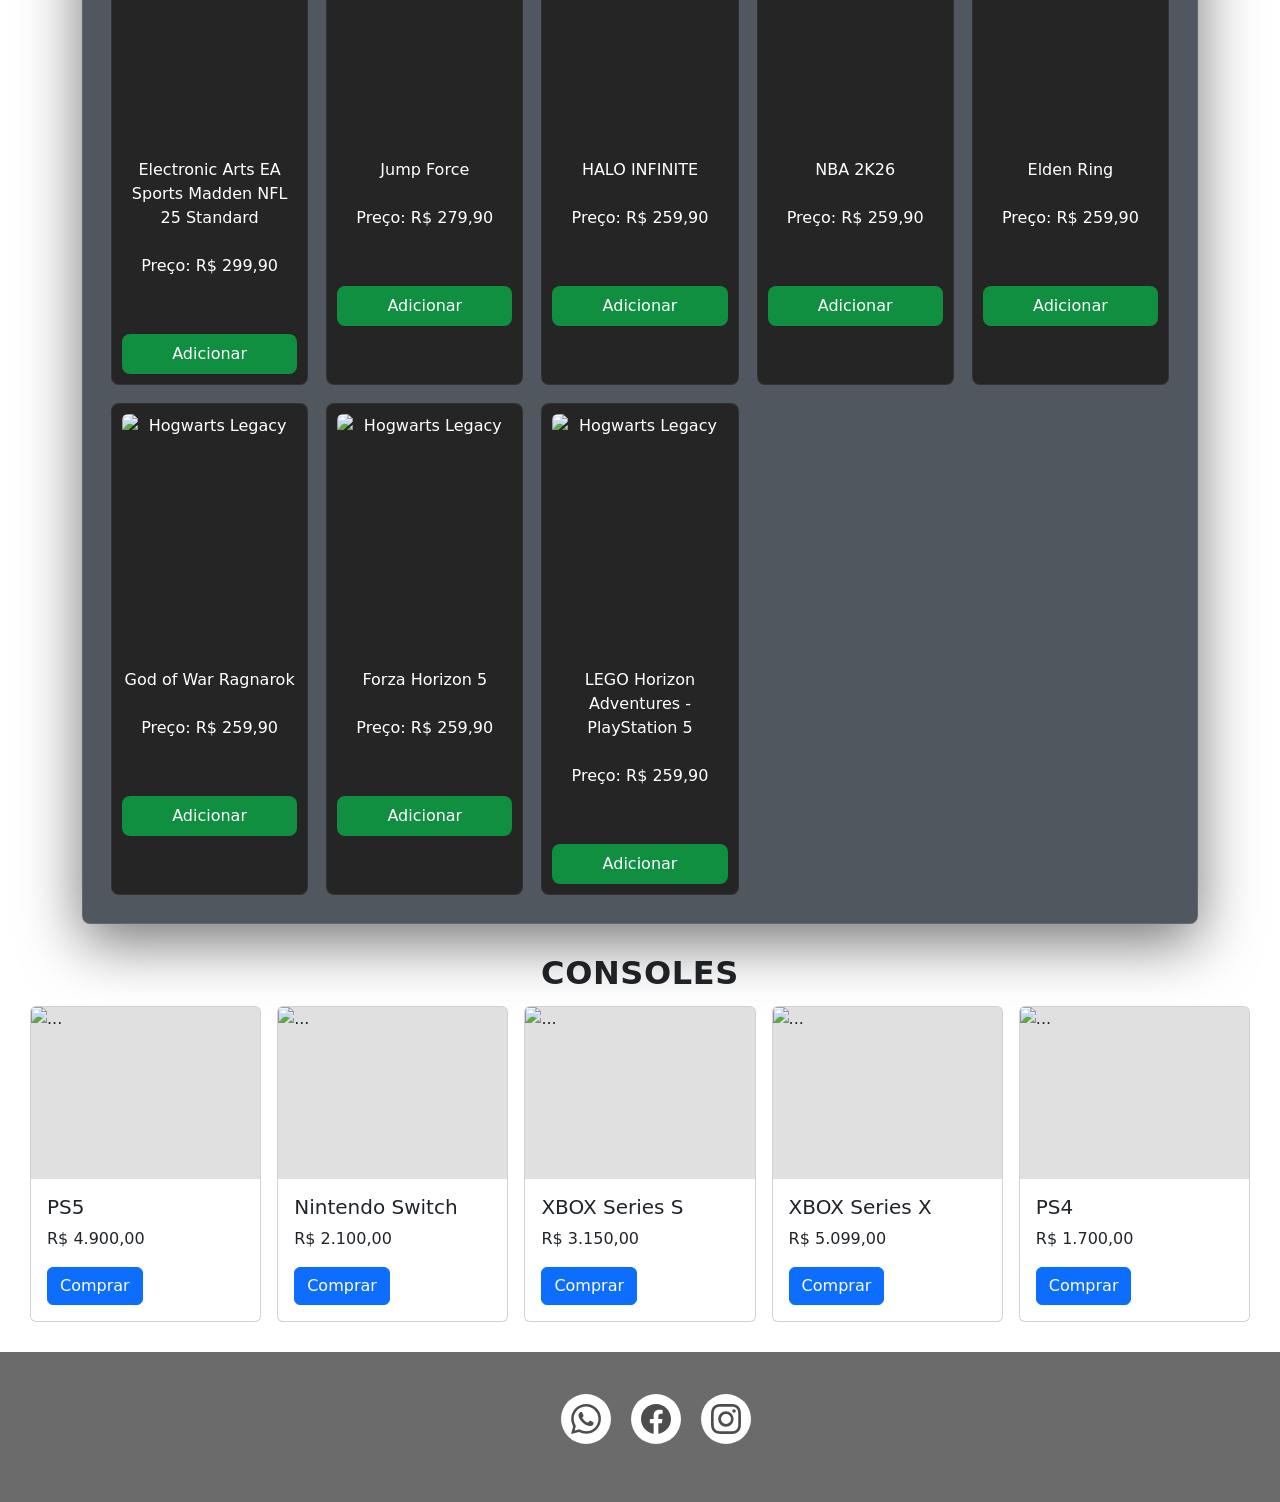
==== commit 1f355d5e: "subindo codigo" ====
--- a/ativis.html
+++ b/ativis.html
@@ -1,3 +1,4 @@
+
 <!DOCTYPE html>
 <html lang="pt-BR">
 <head>
@@ -37,7 +38,7 @@
         </ul>
       </li>
       <li><a href="carrinho.html" class="nav-lista"><strong>Carrinho</strong> <span class="cart-badge" id="cartCount" aria-live="polite"></span></a></li>
-      <li><a href="#" class="nav-lista"><strong>Contato</strong></a></li>
+      <li><a href="contato.html" class="nav-lista"><strong>Contato</strong></a></li>
     </ul>
 
   </nav>
@@ -184,7 +185,7 @@
                     <div class="produto">
                         <img src="https://th.bing.com/th/id/OPHS.FWSzVC7ac26D6Q474C474?w=248&h=248&o=5&pid=21.1" alt="Elden Ring" loading="lazy">
                         <br> <br>
-                        <p>Elden Ring</p>
+                        <p>Resident Evil Requiem </p>
                         <p>Preço: R$ 249,90</p>
                         <br>
                         <button onclick="Cart.addItem('Elden Ring',249.9)">Adicionar</button>
@@ -193,7 +194,7 @@
                     <div class="produto">
                         <img src="https://th.bing.com/th/id/OPHS.QNupgrt8GrXCGA474C474?w=181&h=220&c=17&pid=21.1" alt="Cyberpunk 2077" loading="lazy">
                         <br> <br>
-                        <p>Cyberpunk 2077</p>
+                        <p>Battlefield 6</p>
                         <p>Preço: R$ 199,90</p>
                         <br>
                         <button onclick="Cart.addItem('Cyberpunk 2077',199.9)">Adicionar</button>
@@ -202,7 +203,7 @@
                     <div class="produto">
                         <img src="https://th.bing.com/th/id/OPHS.94vdGfs1CRT8Bw474C474?w=172&h=220&c=17&pid=21.1" alt="Forza Horizon 5" loading="lazy">
                         <br> <br>
-                        <p>Forza Horizon 5</p>
+                        <p>Miasma Chronicles</p>
                         <p>Preço: R$ 229,90</p>
                         <br>
                         <button onclick="Cart.addItem('Forza Horizon 5',229.9)">Adicionar</button>
@@ -211,7 +212,7 @@
                     <div class="produto">
                         <img src="https://th.bing.com/th/id/OPHS.qIrYIp75w0DZzQ474C474?w=181&h=220&c=17&pid=21.1" alt="The Last of Us Part I" loading="lazy">
                         <br> <br>
-                        <p>The Last of Us Part I</p>
+                        <p>Electronic Arts EA Sports Madden NFL 25 Standard</p>
                         <p>Preço: R$ 299,90</p>
                         <br>
                         <button onclick="Cart.addItem('The Last of Us Part I',299.9)">Adicionar</button>
@@ -220,7 +221,7 @@
                     <div class="produto">
                         <img src="https://th.bing.com/th/id/OPHS.TacuCE4y0vRiBw474C474?w=248&h=248&c=17&o=5&pid=21.1" alt="God of War Ragnarok" loading="lazy">
                         <br> <br>
-                        <p>God of War RagnarÃ¶k</p>
+                        <p>Jump Force</p>
                         <p>Preço: R$ 279,90</p>
                         <br>
                         <button onclick="Cart.addItem('God of War Ragnarok',279.9)">Adicionar</button>
@@ -229,7 +230,7 @@
                     <div class="produto">
                         <img src="https://th.bing.com/th/id/OPHS.Qwj7oxAjKCLbDA474C474?w=174&h=220&c=17&pid=21.1" alt="Hogwarts Legacy" loading="lazy">
                         <br> <br>
-                        <p>Hogwarts Legacy</p>
+                        <p>HALO INFINITE</p>
                         <p>Preço: R$ 259,90</p>
                         <br>
                         <button onclick="Cart.addItem('Hogwarts Legacy',259.9)">Adicionar</button>
@@ -239,7 +240,7 @@
                     <div class="produto">
                       <img src="https://th.bing.com/th/id/OPHS.KfakAoEcLrdItA474C474?w=165&h=208&c=17&pid=21.1" alt="Hogwarts Legacy" loading="lazy">
                       <br> <br>
-                      <p>Hogwarts Legacy</p>
+                      <p>NBA 2K26</p>
                       <p>Preço: R$ 259,90</p>
                       <br>
                       <button onclick="Cart.addItem('Hogwarts Legacy',259.9)">Adicionar</button>
@@ -249,7 +250,7 @@
                   <div class="produto">
                     <img src="https://m.media-amazon.com/images/I/81h2WhI4dtL._AC_SX679_.jpg" alt="Hogwarts Legacy" loading="lazy">
                     <br> <br>
-                    <p>Hogwarts Legacy</p>
+                    <p>Elden Ring</p>
                     <p>Preço: R$ 259,90</p>
                     <br>
                     <button onclick="Cart.addItem('Hogwarts Legacy',259.9)">Adicionar</button>
@@ -259,7 +260,7 @@
                 <div class="produto">
                   <img src="https://th.bing.com/th/id/OPHS.DYVqiKjwjYZAyg474C474?w=171&h=220&c=17&pid=21.1" alt="Hogwarts Legacy" loading="lazy">
                   <br> <br>
-                  <p>Hogwarts Legacy</p>
+                  <p>God of War Ragnarok</p>
                   <p>Preço: R$ 259,90</p>
                   <br>
                   <button onclick="Cart.addItem('Hogwarts Legacy',259.9)">Adicionar</button>
@@ -268,7 +269,7 @@
               <div class="produto">
                 <img src="https://th.bing.com/th?id=OPHS.EVWii%2fNp02npCA474C474&w=170&h=220&c=17&pid=21.1" alt="Hogwarts Legacy" loading="lazy">
                 <br> <br>
-                <p> </p>
+                <p>Forza Horizon 5</p>
                 <p>Preço: R$ 259,90</p>
                 <br>
                 <button onclick="Cart.addItem('Hogwarts Legacy',259.9)">Adicionar</button>
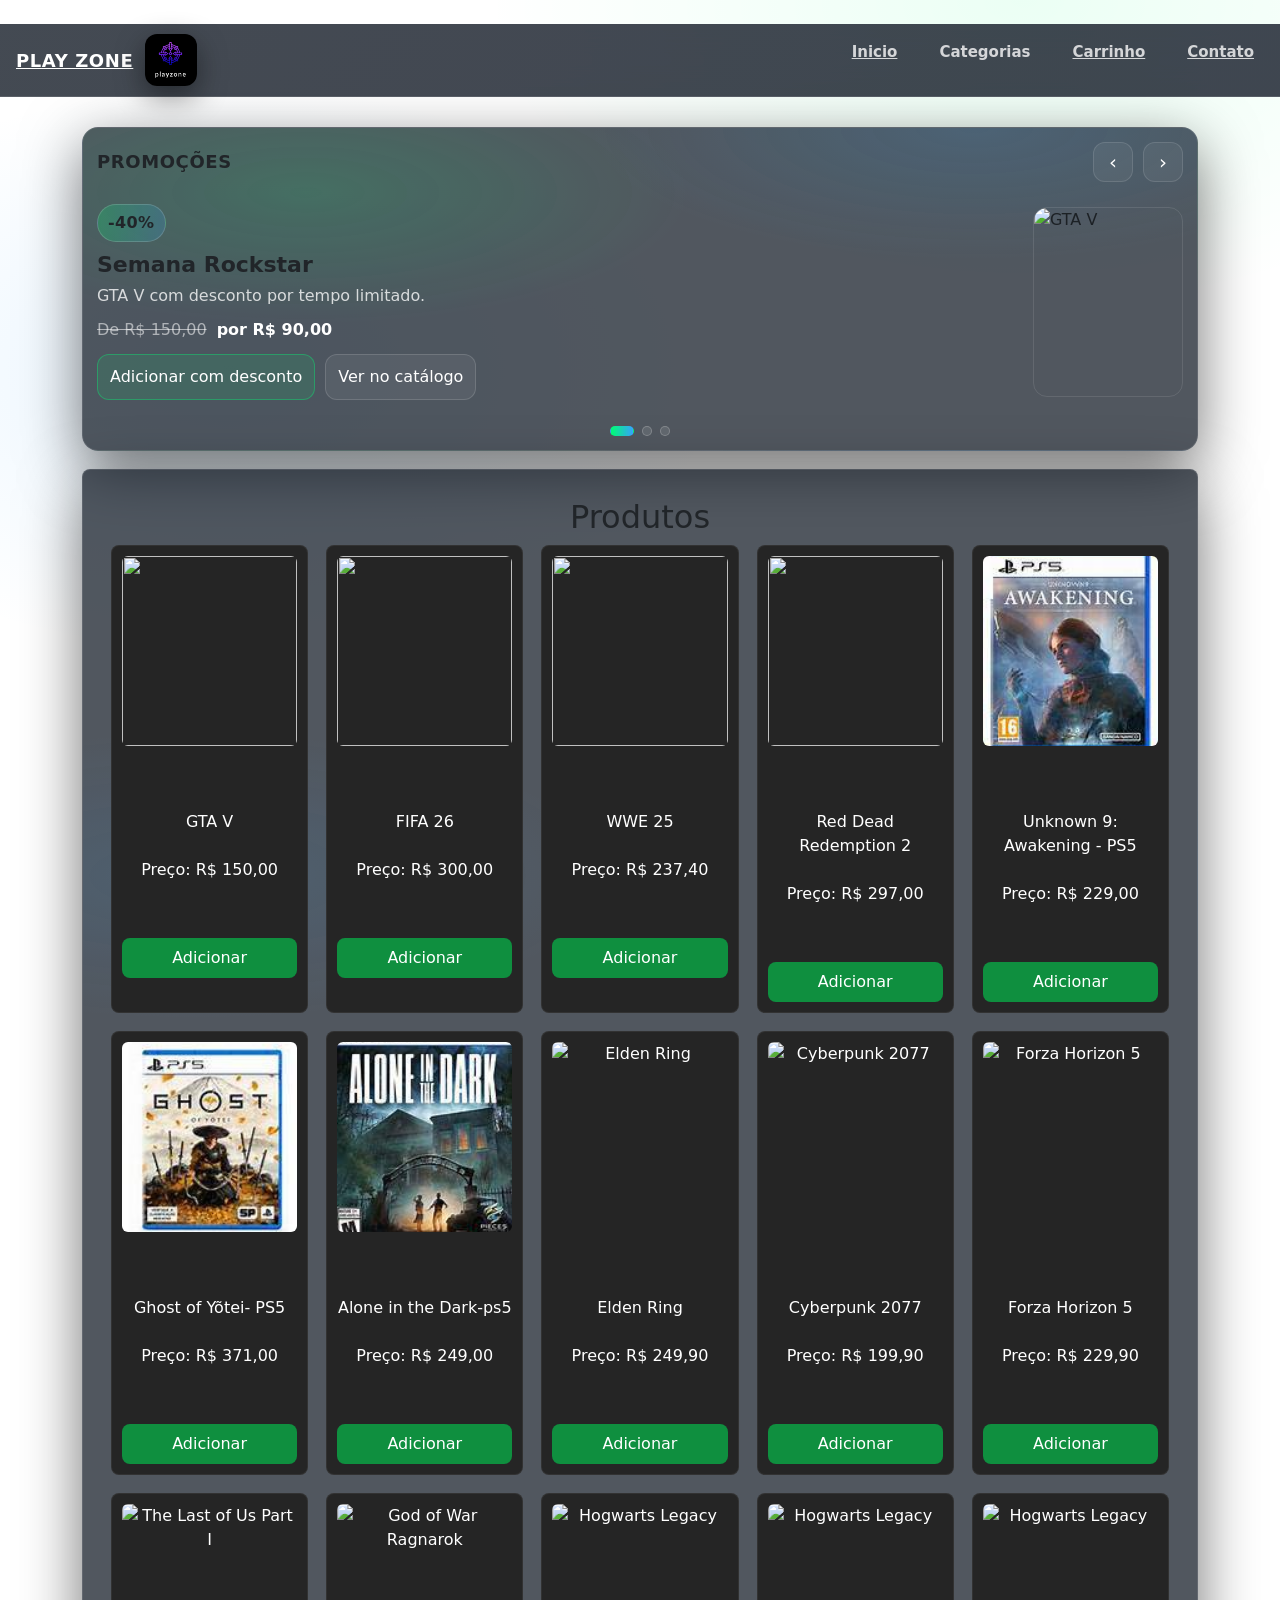
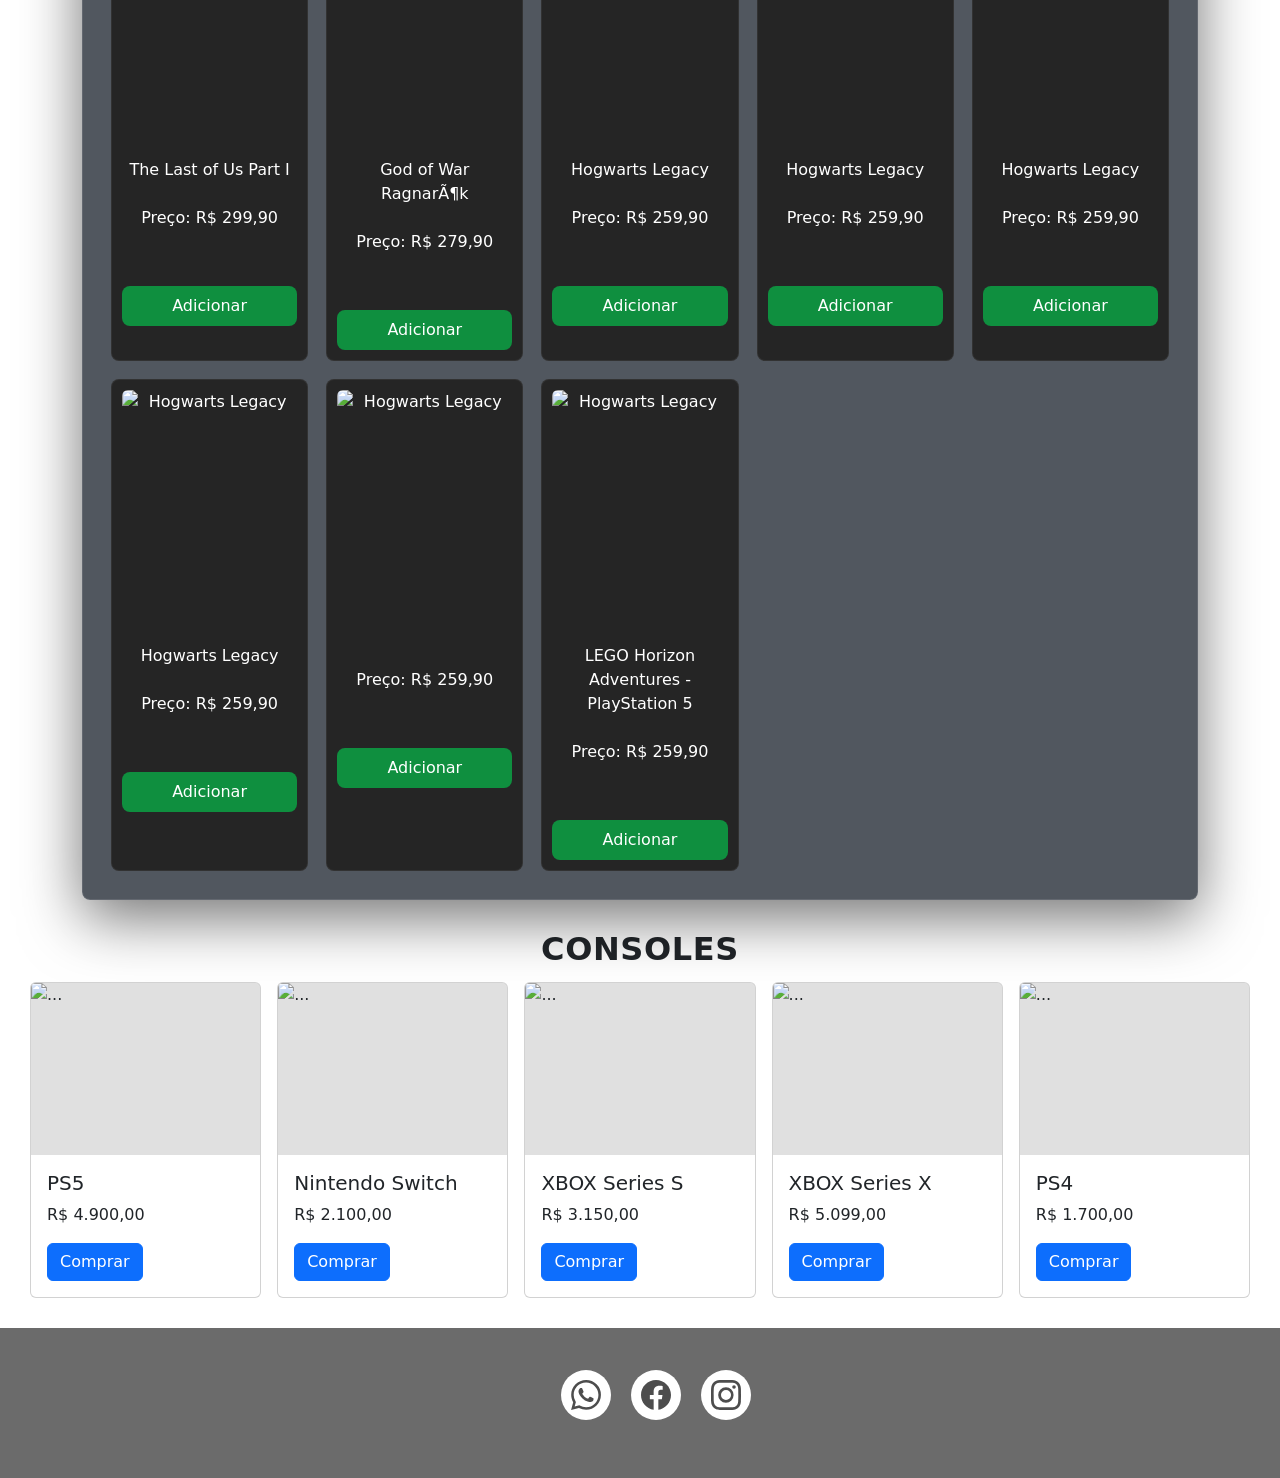
==== commit 79d09119: "novo" ====
--- a/ativis.html
+++ b/ativis.html
@@ -11,7 +11,7 @@
 <script src="https://cdn.jsdelivr.net/npm/bootstrap@5.3.8/dist/js/bootstrap.bundle.min.js" integrity="sha384-FKyoEForCGlyvwx9Hj09JcYn3nv7wiPVlz7YYwJrWVcXK/BmnVDxM+D2scQbITxI" crossorigin="anonymous"></script>
 </head>
 <body>
-
+ <br>
 <header class="header">
   <nav class="nav">
     
@@ -185,7 +185,7 @@
                     <div class="produto">
                         <img src="https://th.bing.com/th/id/OPHS.FWSzVC7ac26D6Q474C474?w=248&h=248&o=5&pid=21.1" alt="Elden Ring" loading="lazy">
                         <br> <br>
-                        <p>Resident Evil Requiem </p>
+                        <p>Elden Ring</p>
                         <p>Preço: R$ 249,90</p>
                         <br>
                         <button onclick="Cart.addItem('Elden Ring',249.9)">Adicionar</button>
@@ -194,7 +194,7 @@
                     <div class="produto">
                         <img src="https://th.bing.com/th/id/OPHS.QNupgrt8GrXCGA474C474?w=181&h=220&c=17&pid=21.1" alt="Cyberpunk 2077" loading="lazy">
                         <br> <br>
-                        <p>Battlefield 6</p>
+                        <p>Cyberpunk 2077</p>
                         <p>Preço: R$ 199,90</p>
                         <br>
                         <button onclick="Cart.addItem('Cyberpunk 2077',199.9)">Adicionar</button>
@@ -203,7 +203,7 @@
                     <div class="produto">
                         <img src="https://th.bing.com/th/id/OPHS.94vdGfs1CRT8Bw474C474?w=172&h=220&c=17&pid=21.1" alt="Forza Horizon 5" loading="lazy">
                         <br> <br>
-                        <p>Miasma Chronicles</p>
+                        <p>Forza Horizon 5</p>
                         <p>Preço: R$ 229,90</p>
                         <br>
                         <button onclick="Cart.addItem('Forza Horizon 5',229.9)">Adicionar</button>
@@ -212,7 +212,7 @@
                     <div class="produto">
                         <img src="https://th.bing.com/th/id/OPHS.qIrYIp75w0DZzQ474C474?w=181&h=220&c=17&pid=21.1" alt="The Last of Us Part I" loading="lazy">
                         <br> <br>
-                        <p>Electronic Arts EA Sports Madden NFL 25 Standard</p>
+                        <p>The Last of Us Part I</p>
                         <p>Preço: R$ 299,90</p>
                         <br>
                         <button onclick="Cart.addItem('The Last of Us Part I',299.9)">Adicionar</button>
@@ -221,7 +221,7 @@
                     <div class="produto">
                         <img src="https://th.bing.com/th/id/OPHS.TacuCE4y0vRiBw474C474?w=248&h=248&c=17&o=5&pid=21.1" alt="God of War Ragnarok" loading="lazy">
                         <br> <br>
-                        <p>Jump Force</p>
+                        <p>God of War RagnarÃ¶k</p>
                         <p>Preço: R$ 279,90</p>
                         <br>
                         <button onclick="Cart.addItem('God of War Ragnarok',279.9)">Adicionar</button>
@@ -230,7 +230,7 @@
                     <div class="produto">
                         <img src="https://th.bing.com/th/id/OPHS.Qwj7oxAjKCLbDA474C474?w=174&h=220&c=17&pid=21.1" alt="Hogwarts Legacy" loading="lazy">
                         <br> <br>
-                        <p>HALO INFINITE</p>
+                        <p>Hogwarts Legacy</p>
                         <p>Preço: R$ 259,90</p>
                         <br>
                         <button onclick="Cart.addItem('Hogwarts Legacy',259.9)">Adicionar</button>
@@ -240,7 +240,7 @@
                     <div class="produto">
                       <img src="https://th.bing.com/th/id/OPHS.KfakAoEcLrdItA474C474?w=165&h=208&c=17&pid=21.1" alt="Hogwarts Legacy" loading="lazy">
                       <br> <br>
-                      <p>NBA 2K26</p>
+                      <p>Hogwarts Legacy</p>
                       <p>Preço: R$ 259,90</p>
                       <br>
                       <button onclick="Cart.addItem('Hogwarts Legacy',259.9)">Adicionar</button>
@@ -250,7 +250,7 @@
                   <div class="produto">
                     <img src="https://m.media-amazon.com/images/I/81h2WhI4dtL._AC_SX679_.jpg" alt="Hogwarts Legacy" loading="lazy">
                     <br> <br>
-                    <p>Elden Ring</p>
+                    <p>Hogwarts Legacy</p>
                     <p>Preço: R$ 259,90</p>
                     <br>
                     <button onclick="Cart.addItem('Hogwarts Legacy',259.9)">Adicionar</button>
@@ -260,7 +260,7 @@
                 <div class="produto">
                   <img src="https://th.bing.com/th/id/OPHS.DYVqiKjwjYZAyg474C474?w=171&h=220&c=17&pid=21.1" alt="Hogwarts Legacy" loading="lazy">
                   <br> <br>
-                  <p>God of War Ragnarok</p>
+                  <p>Hogwarts Legacy</p>
                   <p>Preço: R$ 259,90</p>
                   <br>
                   <button onclick="Cart.addItem('Hogwarts Legacy',259.9)">Adicionar</button>
@@ -269,7 +269,7 @@
               <div class="produto">
                 <img src="https://th.bing.com/th?id=OPHS.EVWii%2fNp02npCA474C474&w=170&h=220&c=17&pid=21.1" alt="Hogwarts Legacy" loading="lazy">
                 <br> <br>
-                <p>Forza Horizon 5</p>
+                <p> </p>
                 <p>Preço: R$ 259,90</p>
                 <br>
                 <button onclick="Cart.addItem('Hogwarts Legacy',259.9)">Adicionar</button>
--- a/ativis.css
+++ b/ativis.css
@@ -381,6 +381,130 @@
   background: rgba(0, 0, 0, 0.12);
 }
 
+/* Catalog filters + compare */
+.games-page-subtitle {
+  margin: 8px 0 0;
+  text-align: center;
+  color: rgba(255, 255, 255, 0.76);
+}
+
+.catalog-toolbar {
+  margin-top: 14px;
+  display: flex;
+  flex-wrap: wrap;
+  align-items: flex-end;
+  justify-content: space-between;
+  gap: 12px;
+}
+
+.catalog-filter {
+  display: flex;
+  flex-direction: column;
+  gap: 6px;
+  color: rgba(255, 255, 255, 0.84);
+  font-size: 0.95rem;
+}
+
+.catalog-filter select {
+  width: min(240px, 100%);
+  padding: 10px 12px;
+  border-radius: 12px;
+  border: 1px solid rgba(255, 255, 255, 0.12);
+  background: rgba(0, 0, 0, 0.22);
+  color: #fff;
+  outline: none;
+}
+
+.catalog-filter select:focus {
+  border-color: rgba(107, 44, 255, 0.55);
+  box-shadow: 0 0 0 3px rgba(107, 44, 255, 0.18);
+}
+
+.catalog-result {
+  margin: 0;
+  color: rgba(255, 255, 255, 0.72);
+}
+
+.compare-shell {
+  padding: 18px;
+}
+
+.compare-header {
+  display: flex;
+  align-items: flex-start;
+  justify-content: space-between;
+  gap: 12px;
+  flex-wrap: wrap;
+}
+
+.compare-subtitle {
+  text-align: left;
+}
+
+.compare-grid {
+  display: grid;
+  grid-template-columns: repeat(auto-fit, minmax(220px, 1fr));
+  gap: 14px;
+  margin-top: 14px;
+}
+
+.compare-placeholder,
+.compare-card {
+  border-radius: 14px;
+  padding: 14px;
+  background: rgba(255, 255, 255, 0.04);
+  border: 1px dashed rgba(255, 255, 255, 0.12);
+  color: rgba(255, 255, 255, 0.76);
+}
+
+.compare-card {
+  border-style: solid;
+  color: rgba(255, 255, 255, 0.9);
+}
+
+.compare-card img {
+  width: 100%;
+  height: 140px;
+  object-fit: contain;
+  background: rgba(0, 0, 0, 0.18);
+  border: 1px solid rgba(255, 255, 255, 0.10);
+  border-radius: 12px;
+  margin-bottom: 10px;
+}
+
+.compare-card h3 {
+  margin: 0 0 10px;
+  font-size: 1.05rem;
+}
+
+.compare-specs {
+  margin: 0;
+  padding: 0;
+  list-style: none;
+  display: grid;
+  gap: 8px;
+}
+
+.console-badge {
+  display: inline-block;
+  padding: 4px 10px;
+  border-radius: 999px;
+  font-weight: 800;
+  font-size: 0.75rem;
+  letter-spacing: 0.3px;
+  background: linear-gradient(90deg, var(--neon), var(--neon2));
+  color: #0b0b0b;
+  margin-bottom: 10px;
+}
+
+.compare-toggle {
+  display: flex;
+  align-items: center;
+  gap: 10px;
+  margin: 12px 0 8px;
+  color: rgba(255, 255, 255, 0.82);
+}
+
 /* Promo carousel */
 .promo {
   width: 100%;
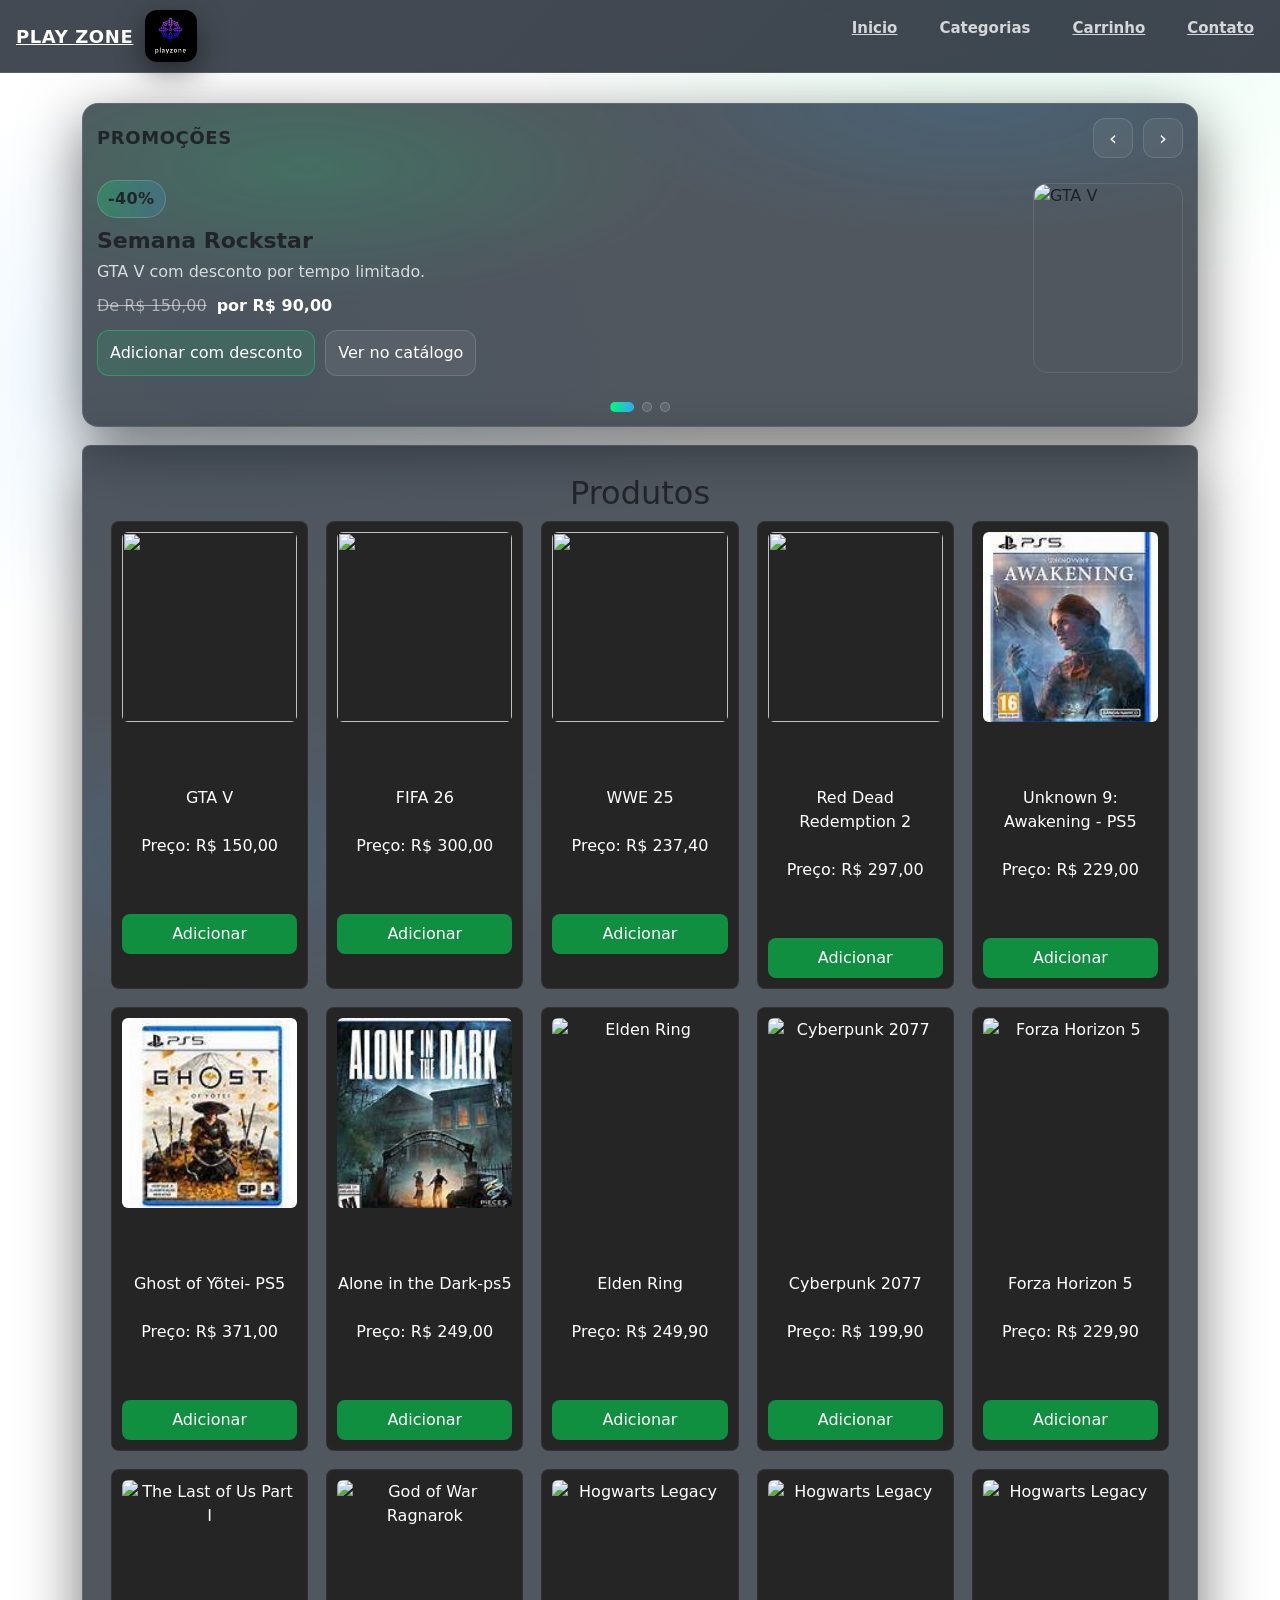
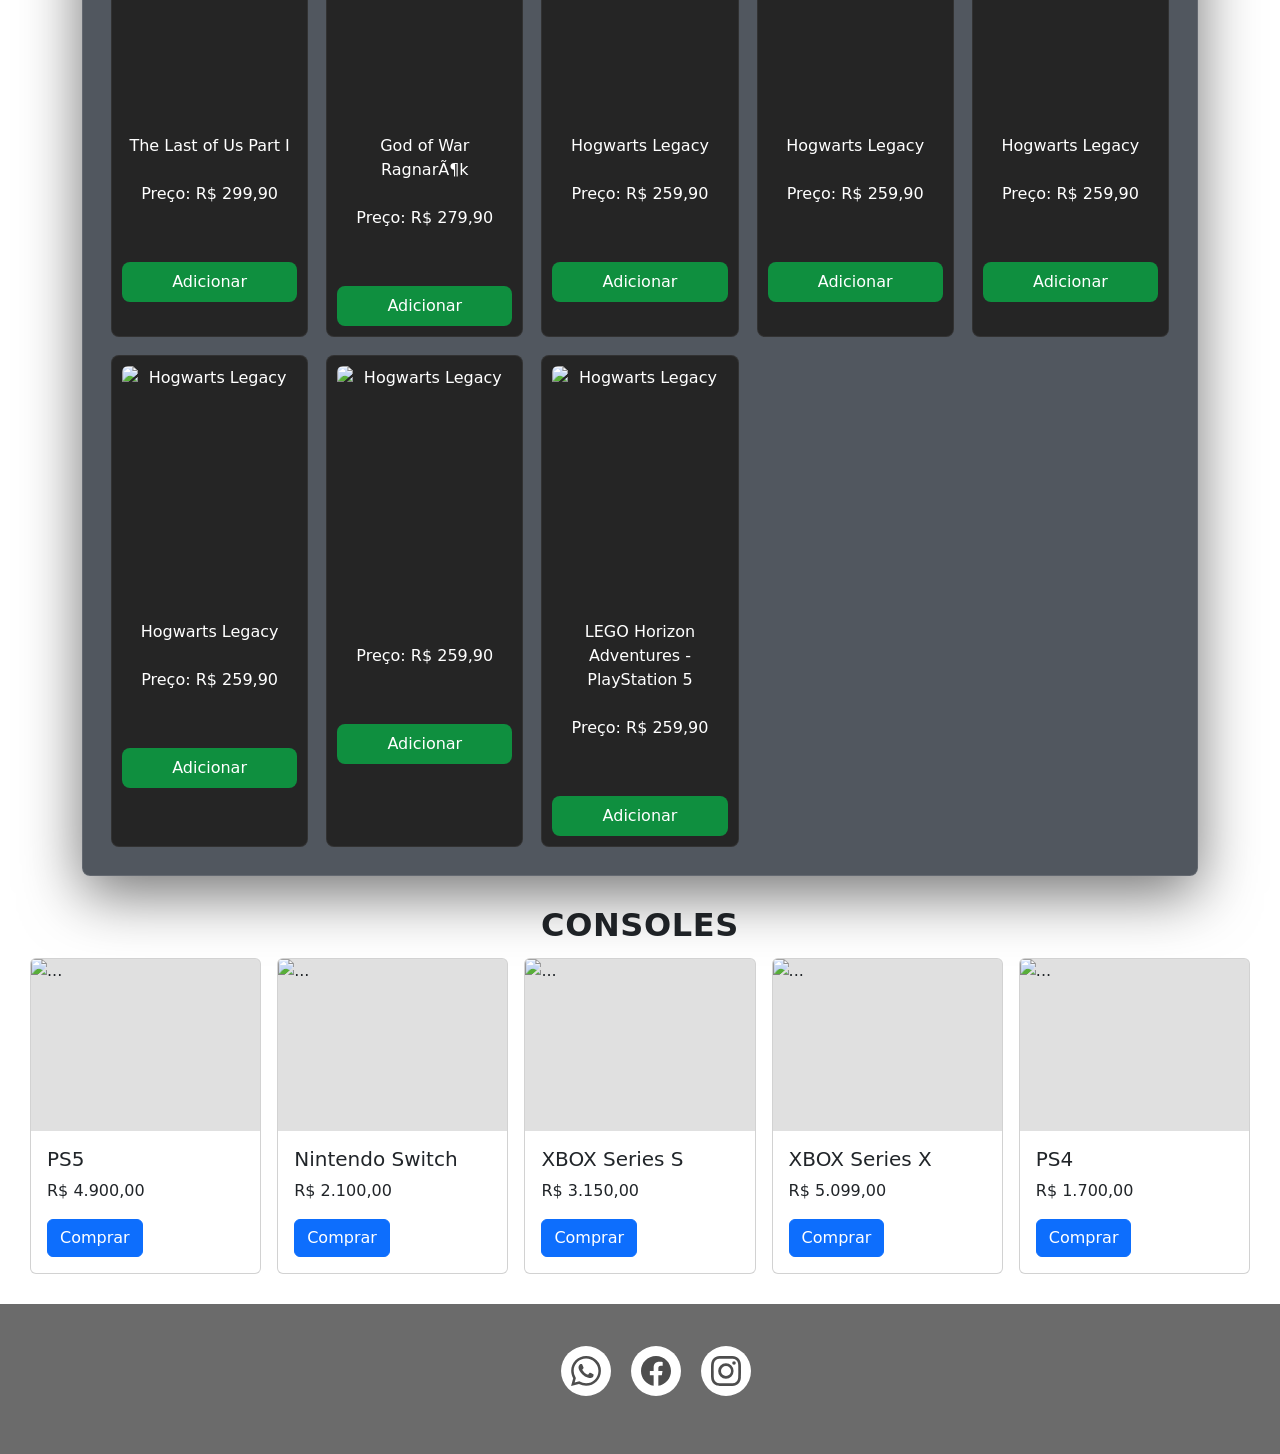
==== commit ee841094: "teste" ====
--- a/ativis.html
+++ b/ativis.html
@@ -1,4 +1,3 @@
-
 <!DOCTYPE html>
 <html lang="pt-BR">
 <head>
@@ -10,8 +9,10 @@
 <link href="https://cdn.jsdelivr.net/npm/bootstrap@5.3.8/dist/css/bootstrap.min.css" rel="stylesheet" integrity="sha384-sRIl4kxILFvY47J16cr9ZwB07vP4J8+LH7qKQnuqkuIAvNWLzeN8tE5YBujZqJLB" crossorigin="anonymous">
 <script src="https://cdn.jsdelivr.net/npm/bootstrap@5.3.8/dist/js/bootstrap.bundle.min.js" integrity="sha384-FKyoEForCGlyvwx9Hj09JcYn3nv7wiPVlz7YYwJrWVcXK/BmnVDxM+D2scQbITxI" crossorigin="anonymous"></script>
 </head>
+
+
 <body>
- <br>
+
 <header class="header">
   <nav class="nav">
     
@@ -38,7 +39,7 @@
         </ul>
       </li>
       <li><a href="carrinho.html" class="nav-lista"><strong>Carrinho</strong> <span class="cart-badge" id="cartCount" aria-live="polite"></span></a></li>
-      <li><a href="contato.html" class="nav-lista"><strong>Contato</strong></a></li>
+      <li><a href="#" class="nav-lista"><strong>Contato</strong></a></li>
     </ul>
 
   </nav>
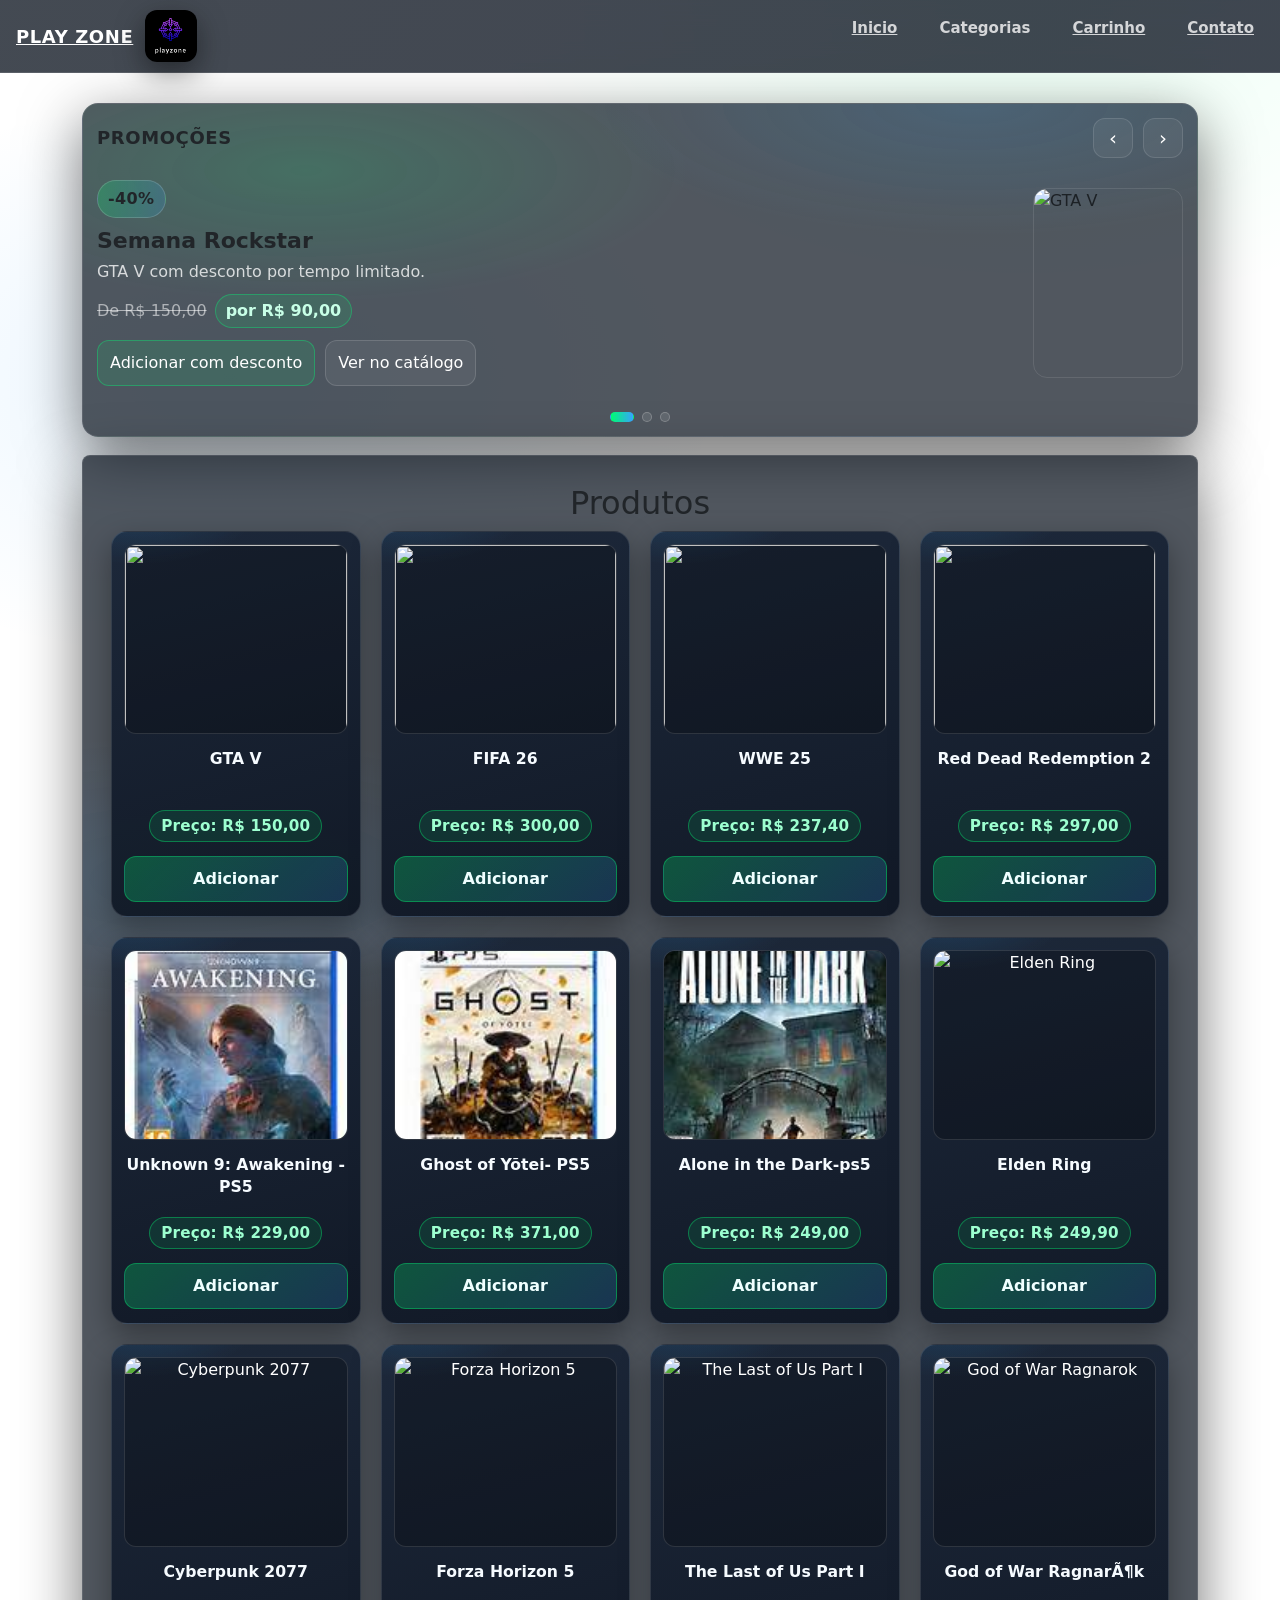
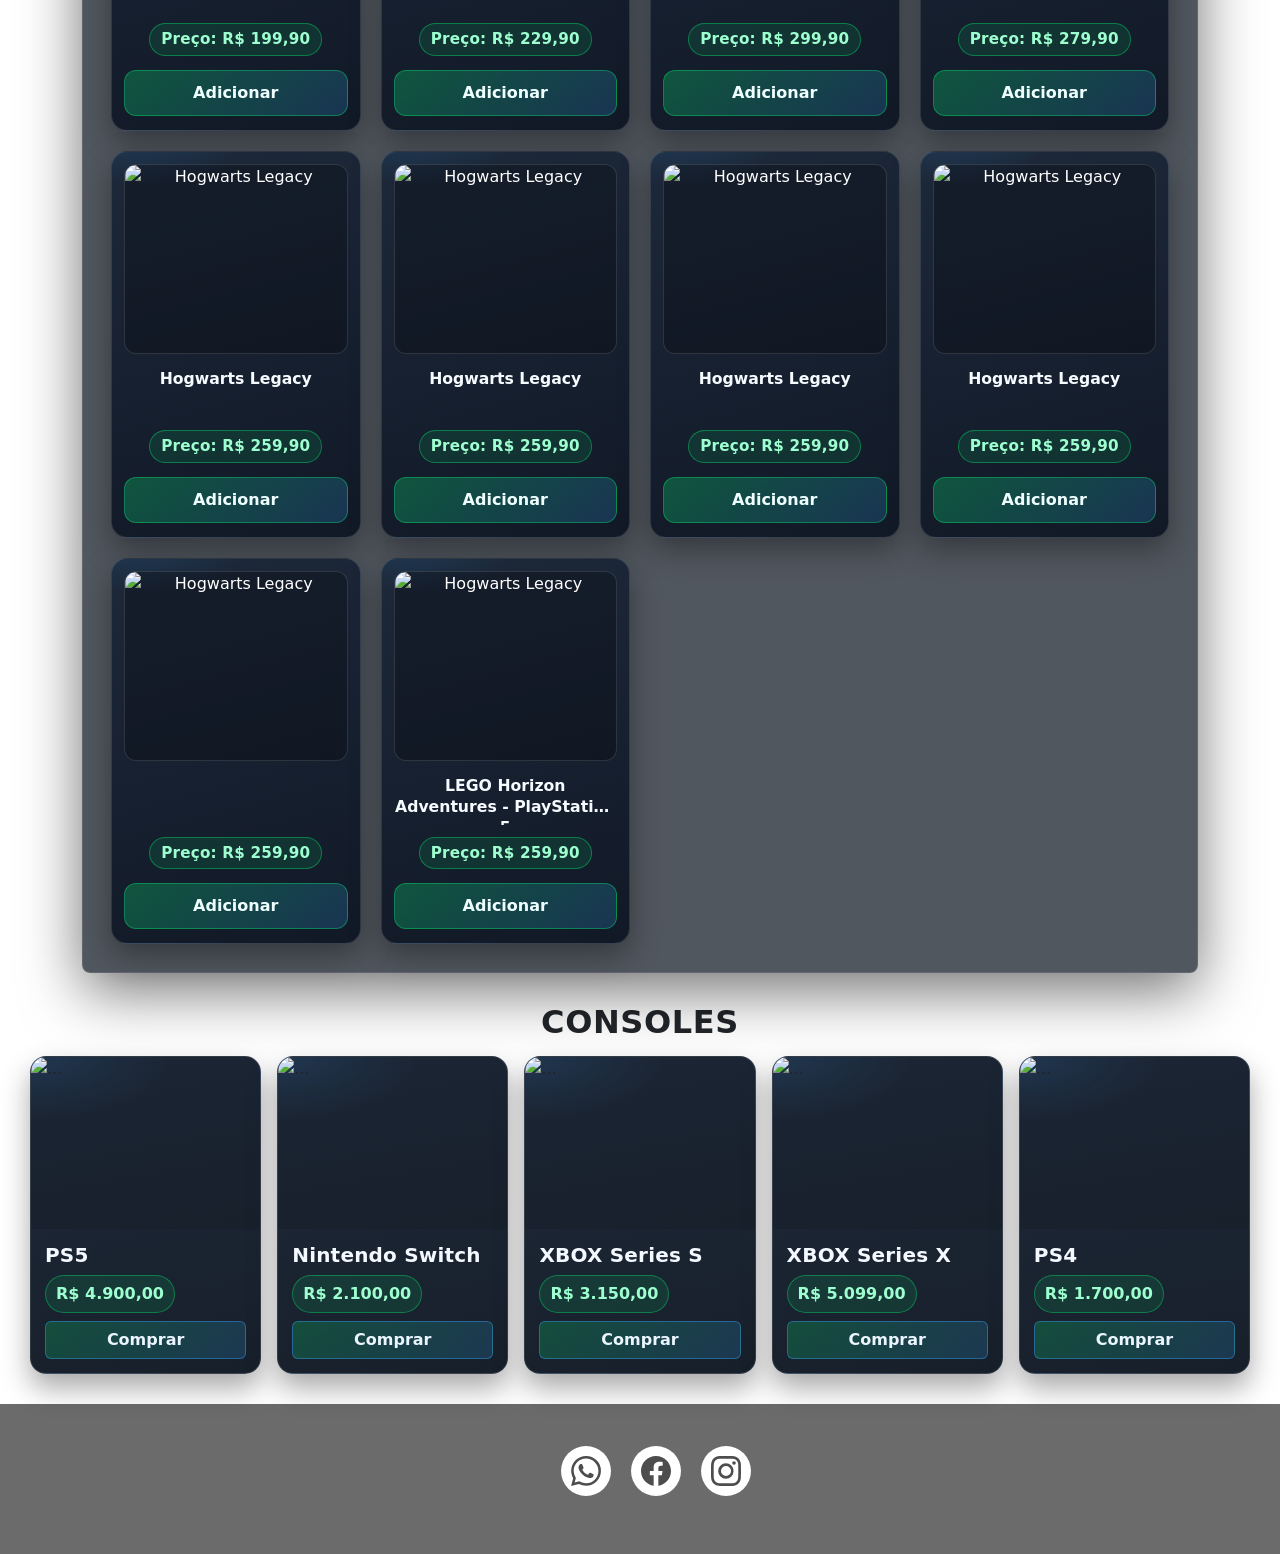
==== commit b934e018: "Update ativis.html" ====
--- a/ativis.html
+++ b/ativis.html
@@ -9,8 +9,6 @@
 <link href="https://cdn.jsdelivr.net/npm/bootstrap@5.3.8/dist/css/bootstrap.min.css" rel="stylesheet" integrity="sha384-sRIl4kxILFvY47J16cr9ZwB07vP4J8+LH7qKQnuqkuIAvNWLzeN8tE5YBujZqJLB" crossorigin="anonymous">
 <script src="https://cdn.jsdelivr.net/npm/bootstrap@5.3.8/dist/js/bootstrap.bundle.min.js" integrity="sha384-FKyoEForCGlyvwx9Hj09JcYn3nv7wiPVlz7YYwJrWVcXK/BmnVDxM+D2scQbITxI" crossorigin="anonymous"></script>
 </head>
-
-
 <body>
 
 <header class="header">
--- a/ativis.css
+++ b/ativis.css
@@ -845,3 +845,166 @@
 height: 150px;
 
 }
+
+/* Visual upgrade: product cards + price styling */
+.produtos {
+  grid-template-columns: repeat(auto-fit, minmax(210px, 1fr));
+  gap: 20px;
+  align-items: stretch;
+}
+
+.produto {
+  position: relative;
+  overflow: hidden;
+  height: 100%;
+  min-height: 360px;
+  padding: 12px 12px 14px;
+  border-radius: 16px;
+  background:
+    radial-gradient(180px 90px at 10% -8%, rgba(55, 165, 255, 0.18), transparent 70%),
+    linear-gradient(165deg, rgba(26, 38, 56, 0.95), rgba(14, 22, 35, 0.95));
+  border: 1px solid rgba(255, 255, 255, 0.12);
+  box-shadow: 0 12px 30px rgba(0, 0, 0, 0.35);
+  gap: 10px;
+  transition: transform 190ms ease, box-shadow 190ms ease, border-color 190ms ease;
+}
+
+.produto:hover {
+  transform: translateY(-5px);
+  border-color: rgba(0, 255, 117, 0.42);
+  box-shadow: 0 20px 36px rgba(0, 0, 0, 0.48);
+}
+
+.produto br {
+  display: none;
+}
+
+.produto img {
+  width: 100%;
+  height: 190px;
+  object-fit: cover;
+  border-radius: 12px;
+  border: 1px solid rgba(255, 255, 255, 0.12);
+  background: rgba(0, 0, 0, 0.24);
+  margin-bottom: 4px;
+}
+
+.produto p {
+  margin: 0;
+  line-height: 1.35;
+}
+
+.produto p:first-of-type {
+  min-height: 3.2em;
+  font-size: 0.98rem;
+  font-weight: 800;
+  color: #f6fbff;
+  display: -webkit-box;
+  -webkit-line-clamp: 2;
+  -webkit-box-orient: vertical;
+  overflow: hidden;
+}
+
+.produto p + p {
+  align-self: center;
+  margin-top: 2px;
+  margin-bottom: 4px;
+  padding: 5px 11px;
+  border-radius: 999px;
+  border: 1px solid rgba(0, 255, 117, 0.36);
+  background: rgba(0, 255, 117, 0.10);
+  color: #9dffd0;
+  font-size: 0.95rem;
+  font-weight: 900;
+  letter-spacing: 0.2px;
+}
+
+.produto button {
+  margin-top: auto;
+  padding: 10px 12px;
+  border-radius: 12px;
+  border: 1px solid rgba(0, 255, 117, 0.34);
+  background: linear-gradient(135deg, rgba(0, 255, 117, 0.25), rgba(55, 165, 255, 0.20));
+  color: #efffff;
+  font-weight: 800;
+  transition: transform 160ms ease, box-shadow 160ms ease, border-color 160ms ease, filter 160ms ease;
+}
+
+.produto button:hover {
+  transform: translateY(-1px);
+  border-color: rgba(55, 165, 255, 0.58);
+  box-shadow: 0 10px 22px rgba(55, 165, 255, 0.22);
+  filter: saturate(1.1);
+}
+
+/* Console cards */
+.consoles-grid .card {
+  width: 100% !important;
+  border-radius: 16px;
+  overflow: hidden;
+  border: 1px solid rgba(255, 255, 255, 0.12);
+  background:
+    radial-gradient(200px 90px at 0% 0%, rgba(55, 165, 255, 0.16), transparent 70%),
+    linear-gradient(170deg, rgba(23, 34, 52, 0.96), rgba(13, 22, 33, 0.96));
+  box-shadow: 0 14px 28px rgba(0, 0, 0, 0.34);
+  transition: transform 180ms ease, box-shadow 180ms ease, border-color 180ms ease;
+}
+
+.consoles-grid .card:hover {
+  transform: translateY(-4px);
+  border-color: rgba(55, 165, 255, 0.46);
+  box-shadow: 0 20px 34px rgba(0, 0, 0, 0.44);
+}
+
+.consoles-grid .card .card-body {
+  display: flex;
+  flex-direction: column;
+  gap: 8px;
+  padding: 14px;
+}
+
+.consoles-grid .card .card-title {
+  margin: 0;
+  color: #f4f8ff;
+  font-weight: 900;
+  letter-spacing: 0.2px;
+}
+
+.consoles-grid .card .card-text {
+  margin: 0;
+  width: fit-content;
+  padding: 6px 10px;
+  border-radius: 999px;
+  border: 1px solid rgba(0, 255, 117, 0.35);
+  background: rgba(0, 255, 117, 0.10);
+  color: #9dffd0;
+  font-weight: 900;
+}
+
+.consoles-grid .card .console-buy {
+  margin-top: auto;
+  border: 1px solid rgba(55, 165, 255, 0.42);
+  background: linear-gradient(135deg, rgba(0, 255, 117, 0.20), rgba(55, 165, 255, 0.18));
+  color: #eaf5ff;
+  font-weight: 800;
+}
+
+.consoles-grid .card .console-buy:hover {
+  border-color: rgba(0, 255, 117, 0.55);
+  box-shadow: 0 10px 20px rgba(55, 165, 255, 0.20);
+}
+
+/* Promo price */
+.promo-price {
+  gap: 8px;
+}
+
+.promo-to {
+  display: inline-flex;
+  align-items: center;
+  padding: 4px 10px;
+  border-radius: 999px;
+  border: 1px solid rgba(0, 255, 117, 0.34);
+  background: rgba(0, 255, 117, 0.11);
+  color: #c8ffe7;
+}
